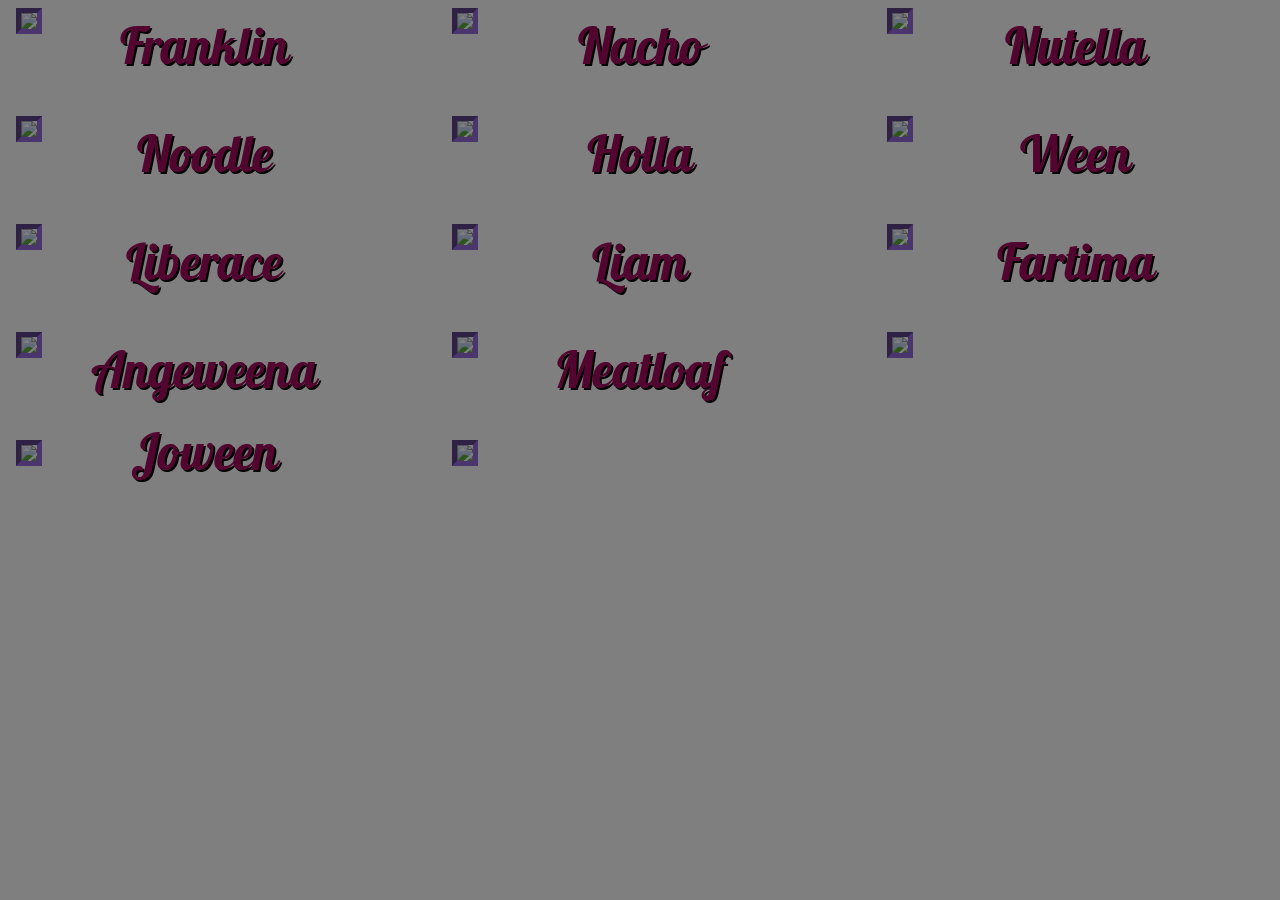
==== index.html @ f4b19284 "Update index.html test add ./ in front of css file" ====
<!DOCTYPE html>
<html>
<head>
	<title>Kittens!</title>
	<link rel = "stylesheet" type="text/css" href="./kitty-grid-flex.css">
	<link href = "https://fonts.googleapis.com/css?family=Galada" rel = "stylesheet">
</head>

<body>

<!-- Get username -->
<!-- Modal -->
<div id="modal" role="dialog">
    <div class="modal-dialog">
        <!-- Get user's name -->
  		<div class="modal-content" id="username-modal">
	    	<div class="modal-header">
		        <button type="button" class="close" onclick="closeModal()" data-dismiss="modal">&times;</button>
		        <h3 class="modal-title">Hi! Welcome! What is your name?</h3>
	    	</div>
			<div class="modal-body">
		        <form id="username-form">
		        	<input type="text" id="username-field" name="username">
		        </form>
		    </div>
		    <div class="modal-footer">
		        <button type="button" class="button submit-button" id="submit-name" onclick="submitName()">Submit</button>
		    </div>
		</div>

	    <!-- Determine whether user is a psychopath -->
	    <div class="modal-content" id="psychopath-test-form">
	    	<div class="modal-header">
		        <button type="button" class="close" onclick="closeModal()" data-dismiss="modal">&times;</button>
		        <h3 class="modal-title" id="hello-message">Hello. Do you like kittens?</h3>
	    	</div>
		    <div class="modal-footer">
		        <button type="button" class="button" id="sane-button" value="yes" onclick="isSane()">Yes</button>
		        <button type="button" class="button" id="insane-button" value="no" onclick="notSane()">No</button>
		    </div>
		</div>

		<!-- Tell the user they are not a psychopath -->
		<div class="modal-content" id="not-psychopath-modal">
	    	<div class="modal-header">
		        <button type="button" class="close" onclick="closeModal()" data-dismiss="modal">&times;</button>
		        <h3 class="modal-title">Correct! <br> You are not a psychopath so you may play the game.</h3>
	    	</div>
		    <div class="modal-footer">
		        <button type="button" class="button blue-button" onclick="playGame()">Continue</button>
		    </div>
		</div>

		<!-- Tell the user they are a psychopath -->
		<div class="modal-content" id="is-psychopath-modal">
	    	<div class="modal-header">
		        <button type="button" class="close" onclick="closeModal()" data-dismiss="modal">&times;</button>
		        <h3 class="modal-title">Sorry, you are a psychopath. Rethink your values and try again.</h3>
	    	</div>
		    <div class="modal-footer">
		        <button type="button" class="button" id="mistake-button" onclick="playGame()">I've made a horrible mistake</button>
		        <button type="button" class="button" id="fuck-button" onclick="quitGame()">Fuck this</button>
		    </div>
		</div>

        <!-- Get user's guess and check it -->
  		<div class="modal-content" id="guess-modal">
	    	<div class="modal-header">
		        <button type="button" class="close" onclick="closeModal()" data-dismiss="modal">&times;</button>
		        <h3 class="modal-title">Which kitten am I thinking of?</h3>
	    	</div>
			<div class="modal-body">
		        <form id="guess-form">
		        	<div class="form-col">
			        	<input type="radio" class="radio" name="kittyName" id = "tony" value="Tony">
		        		<label for="tony">Tony</label><br>
		        		<input type="radio" class="radio" name="kittyName" id = "cleo" value="Cleo">
		        		<label for="cleo">Cleo</label><br>
		        		<input type="radio" class="radio" name="kittyName" id = "franklin" value="Franklin">
		        		<label for="franklin">Franklin</label><br>
		        		<input type="radio" class="radio" name="kittyName" id = "birdie" value="Birdie">
		        		<label for="birdie">Birdie</label><br>
		        		<input type="radio" class="radio" name="kittyName" id = "nacho" value="Nacho">
		        		<label for="nacho">Nacho</label><br>
		        	</div>
		        	<div class="form-col">
		        		<input type="radio" class="radio" name="kittyName" id = "nutella" value="Nutella">
		        		<label for="nutella">Nutella</label><br>
		        		<input type="radio" class="radio" name="kittyName" id = "noodle" value="Noodle">
		        		<label for="noodle">Noodle</label><br>
		        		<input type="radio" class="radio" name="kittyName" id = "holla" value="Holla">
		        		<label for="holla">Holla</label><br>
		        		<input type="radio" class="radio" name="kittyName" id = "ween" value="Ween">
		        		<label for="ween">Ween</label><br>
		        		<input type="radio" class="radio" name="kittyName" id = "liberace" value="Liberace">
		        		<label for="liberace">Liberace</label><br>
			        </div>
			        <div class="form-col">
			        	<input type="radio" class="radio" name="kittyName" id = "liam" value="Liam">
		        		<label for="liam">Liam</label><br>
		        		<input type="radio" class="radio" name="kittyName" id = "fartima" value="Fartima">
		        		<label for="fartima">Fartima</label><br>
		        		<input type="radio" class="radio" name="kittyName" id = "angeweena-joween" value="Angeweena Joween">
		        		<label for="angeweena-joween">Angeweena Joween</label><br>
		        		<input type="radio" class="radio" name="kittyName" id = "meatloaf" value="Meatloaf">
		        		<label for="meatloaf">Meatloaf</label><br>
					</div>
		        </form>
	        </div>
	        <div class="modal-footer">
	        	<button type="button" class="button submit-button" onclick="checkAnswer()">Submit</button>
	        </div>
	    </div>

	    <!-- Notify user of wrong guess and give hint. -->
		<div class="modal-content" id="incorrect-guess-modal">
	    	<div class="modal-header">
		        <button type="button" class="close" onclick="closeModal()" data-dismiss="modal">&times;</button>
		        <h3 class="modal-title" id="incorrect-message">Wrong!</h3>
	    	</div>
		    <div class="modal-footer">
		        <button type="button" class="button blue-button" onclick="playGame()">Try again</button>
		    </div>
		</div>

		<!-- Notify user of correct guess and show secret kitten image. -->
		<div class="modal-content" id="correct-guess-modal">
	    	<div class="modal-header">
		        <button type="button" class="close" onclick="closeModal()" data-dismiss="modal">&times;</button>
		        <h3 class="modal-title" id="correct-message">Correct!</h3>
	    	</div>
	    	<div class="modal-body" id="correct-img-container">
	    		<img id="secret-kitten-img" src="">
	    	</div>
		    <div class="modal-footer">
		        <button type="button" class="button blue-button" onclick="showStats()">See stats</button>
		    </div>
		</div>

		<!-- Show number of guesses. -->
		<div class="modal-content" id="stats-modal">
	    	<div class="modal-header">
		        <button type="button" class="close" onclick="closeModal()" data-dismiss="modal">&times;</button>
		        <h3 class="modal-title" id="level-message">Good job!</h3>
	    	</div>
	    	<div class="modal-body">
	    		<h2 id="stats-message">You  guessed the secret kitten.<h2>
	    	</div>
		    <div class="modal-footer">
		        <button type="button" class="button blue-button" onclick="closeModal()">Show me the kittens!</button>
		    </div>
		</div>
    </div>
</div>

<!-- TO ADD CATS, CROP PIC TO A SQUARE. ADD NEW IMG-CONTAINER DIV, ONE TO EACH COLUMN DIV SO THEY'RE EVEN. MAKE SURE TO ADD KITTEN TRAITS TO JS FILE IN THIS ORDER (TOP>BOTTOM). -->
	<div class = "row">
		<!-- Column 1 -->
		<div class = "column">
			<div class = "img-container">
				<img src = "cat-imgs/Tony.jpg">
				<figcaption>Tony</figcaption>
			</div>
			<div class = "img-container">
				<img src = "cat-imgs/Franklin.jpg">
				<figcaption>Franklin</figcaption>
			</div>
			<div class = "img-container">
				<img src = "cat-imgs/Noodle.jpg">
				<figcaption>Noodle</figcaption>
			</div>
			<div class = "img-container">		
				<img src = "cat-imgs/Liberace.jpg">
				<figcaption>Liberace</figcaption>
			</div>
			<div class = "img-container">		
				<img src = "cat-imgs/Angeweena-Joween.jpg">
				<figcaption>Angeweena Joween</figcaption>
			</div>
		</div>
		<!-- Column 2 -->
		<div class = "column">
			<div class = "img-container">
				<img src = "cat-imgs/Cleo.jpg">
				<figcaption>Cleo</figcaption>
			</div>
			<div class = "img-container">	
				<img src = "cat-imgs/Nacho.jpg">
				<figcaption>Nacho</figcaption>
			</div>
			<div class = "img-container">	
				<img src = "cat-imgs/Holla.jpg">
				<figcaption>Holla</figcaption>
			</div>
			<div class = "img-container">		
				<img src = "cat-imgs/Liam.jpg">
				<figcaption>Liam</figcaption>
			</div>
			<div class = "img-container">		
				<img src = "cat-imgs/Meatloaf.jpg">
				<figcaption>Meatloaf</figcaption>
			</div>
		</div>
		<!-- Column 3 -->
		<div class = "column">
			<div class = "img-container">
				<img src = "cat-imgs/Birdie.jpg">
				<figcaption>Birdie</figcaption>
			</div>
			<div class = "img-container">
				<img src = "cat-imgs/Nutella.jpg">
				<figcaption>Nutella</figcaption>
			</div>
			<div class = "img-container">		
				<img src = "cat-imgs/Ween.jpg">
				<figcaption>Ween</figcaption>
			</div>
			<div class = "img-container">		
				<img src = "cat-imgs/Fartima.jpg">
				<figcaption>Fartima</figcaption>
			</div>
		</div>
	</div>
<script src = "kitten-script.js"></script>
</body>
</html>
---- kitty-grid-flex.css ----
img {
	width: calc(100% - 10px);
	border: 5px inset #976ade;
	z-index: 1;
	vertical-align: middle;
}
figcaption {
	text-align: center;
	font-size: 50px;
	color: #a50c5f;
	text-shadow: 2px 2px #000000;
	font-family: 'Galada', cursive;
	z-index: -1;
	position: relative;
	bottom: 130px;
}
.row {
	display: flex;
	flex-wrap: wrap;
	padding: 0 4px;
	justify-content: space-between;
}
.column {
	flex: 25%;
	max-width: 30%;
	padding: 0 4px;
}
@media screen and (max-width: 800px) {
  .column {
    flex: 50%;
    max-width: 50%;
  }
}
@media screen and (max-width: 600px) {
  .column {
    flex: 100%;
    max-width: 100%;
  }
}
.img-container:hover img{
	z-index: -2;
	border-radius: 50%;
	border: 5px solid #db414f;
	opacity: 0.5;
}
.correct-kitten {
	border: 10px dotted #00ff00;
}
#modal {
	z-index: 50;
    position: fixed;
    left: 0;
    top: 0;
    width: 100%;
    height: 100%;
    background-color: rgba(0, 0, 0, 0.5);
}
.modal-content {
    position: absolute;
    top: 50%;
    left: 50%;
    transform: translate(-50%, -50%);
    background-color: white;
    padding: 1rem 1.5rem;
    width: 50rem;
    border-radius: 0.5rem;
    line-height: 1rem;
    font-family: helvetica;
    visibility: hidden;
}
.modal-header button {
    float: right;
    width: 1.5rem;
    line-height: 1.5rem;
    cursor: pointer;
    border-radius: 0.25rem;
    border: 1px #cecdcd solid;
	margin: -1.5rem -0.5rem;
	-webkit-box-shadow: none;
	-moz-box-shadow: none;
	box-shadow: none;
}
.modal-header h3 {
    text-align: center;
	padding-bottom: 1.5rem;
	font-size: 1.75rem;
	line-height: 2rem;
}
.modal-header button:hover {
    background-color: darkgray;
}
.show-modal {
    opacity: 1;
    visibility: visible;
    transform: scale(1.0);
}
.button {
	margin: 1.5rem 1.5rem;
	padding: 0.5rem;
	border-radius: 0.25rem;
	box-shadow: none;	
}
.submit-button {	
	background-color: #2ecc40;
	border: 1px #2db33c solid;
	padding: 1rem;
	font-size: 1.25rem;
	color: white;
}
.blue-button {
	background-color: #0074D9;
	border: 1px #0262b6 solid;
	padding:1rem;
	font-size: 1.25rem;
	color: white;
}
.modal-title {
	text-align: center;
}
.modal-footer {
	display: flex;
	justify-content: center;
	padding: 1.5rem 3rem 0 3rem;
}
#username-field {
 	margin: 0.2rem 18rem;
    width: 14rem;
    height: 2rem;
    border-radius: 0.25rem;
    font-size: 1.25rem;
}
#sane-button {
	background-color: #2ecc40;
	border: 1px #2db33c solid;
	height: 3rem;
	width: 4rem;
	font-size: 1.25rem;
	color: white;
}
#insane-button {
	background-color: #ff4136;
	border: 1px #da352b solid;
	height: 3rem;
	width: 4rem;
	font-size: 1.25rem;
	color: white;
}
#mistake-button {
	background-color: #2ecc40;
	border: 1px #2db33c solid;
	padding: 1rem;
	font-size: 1.25rem;
	color: white;
}
#fuck-button {
	background-color: #ff4136;
	border: 1px #da352b solid;
	padding: 1rem;
	font-size: 1.25rem;
	color: white;
}
#guess-form {
	display: flex;
	flex-wrap: wrap;
}
.form-col {
	flex: 1;
}
.radio {
	font-size: 1rem;
}
h2 {
	text-align: center;
}
#secret-kitten-img {
	border: none;
	display: block;
    margin-left: auto;
    margin-right: auto;
    width: 30%;
}
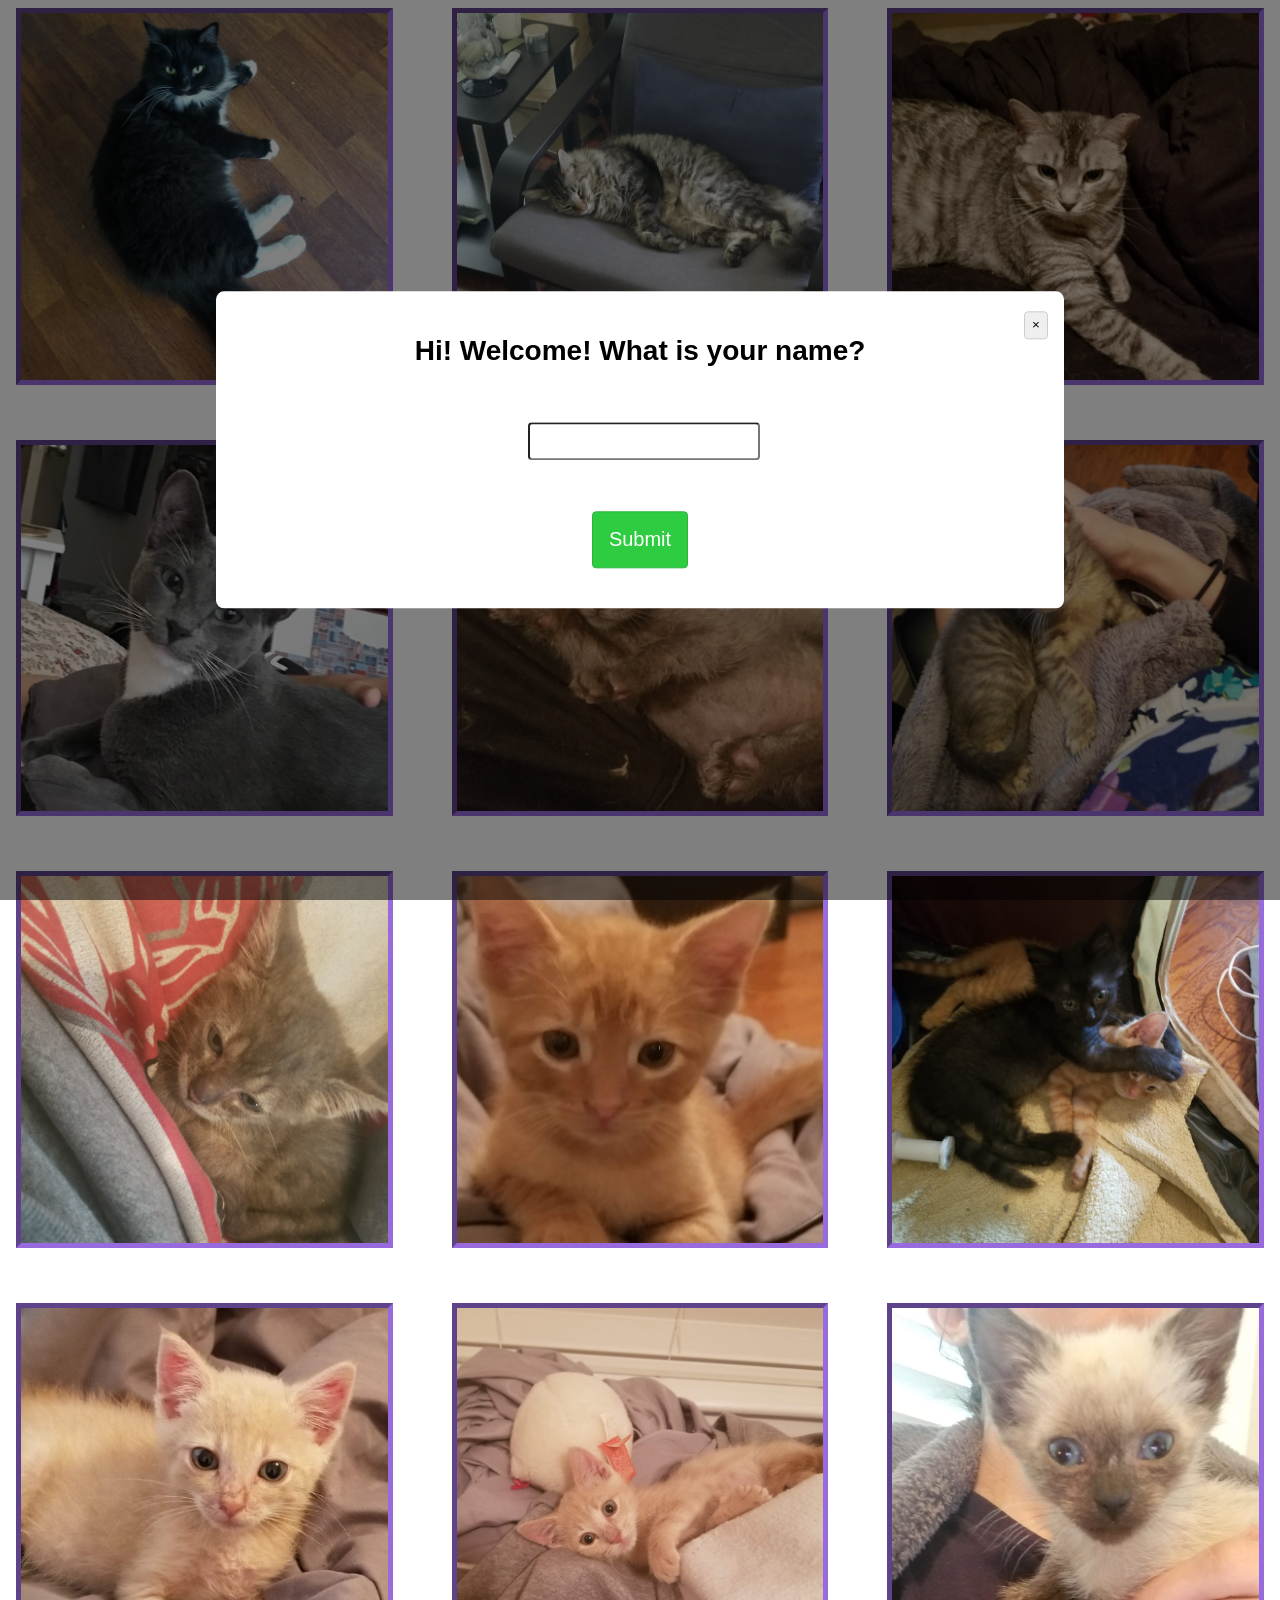
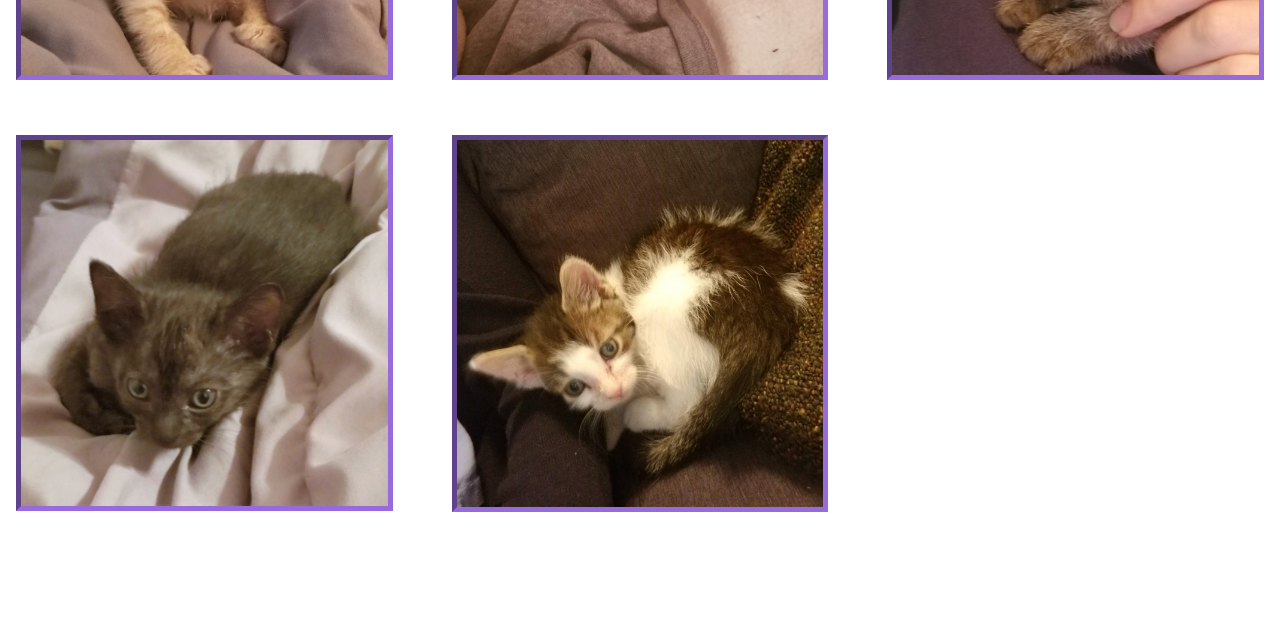
==== commit c6432ef2: "Move Angeweena Joween caption and edit no way button" ====
--- a/index.html
+++ b/index.html
@@ -59,7 +59,7 @@
 	    	</div>
 		    <div class="modal-footer">
 		        <button type="button" class="button" id="mistake-button" onclick="playGame()">I've made a horrible mistake</button>
-		        <button type="button" class="button" id="fuck-button" onclick="quitGame()">Fuck this</button>
+		        <button type="button" class="button" id="no-way-button" onclick="quitGame()">No way</button>
 		    </div>
 		</div>
 
--- a/kitty-grid-flex.css
+++ b/kitty-grid-flex.css
@@ -12,7 +12,8 @@
 	font-family: 'Galada', cursive;
 	z-index: -1;
 	position: relative;
-	bottom: 130px;
+	bottom: 110px;
+	line-height: 55px;
 }
 .row {
 	display: flex;
@@ -152,7 +153,7 @@
 	font-size: 1.25rem;
 	color: white;
 }
-#fuck-button {
+#no-way-button {
 	background-color: #ff4136;
 	border: 1px #da352b solid;
 	padding: 1rem;
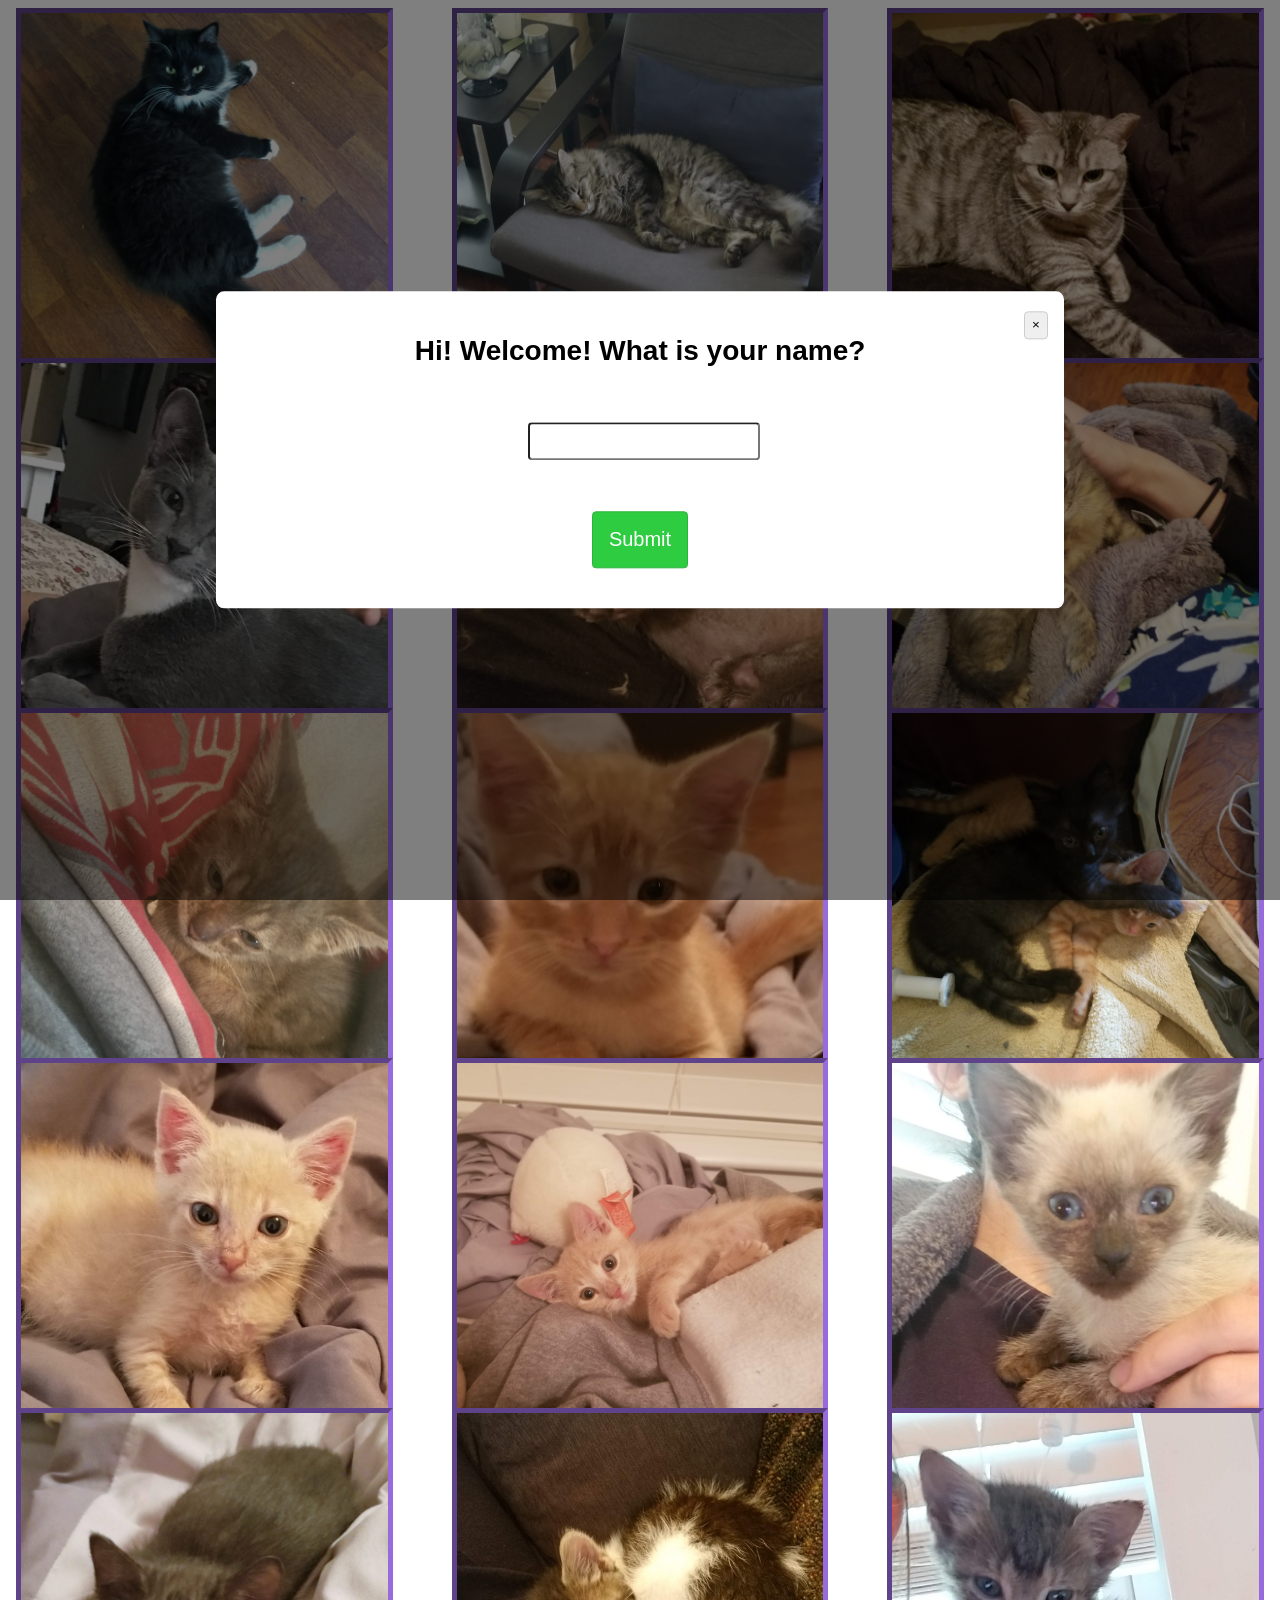
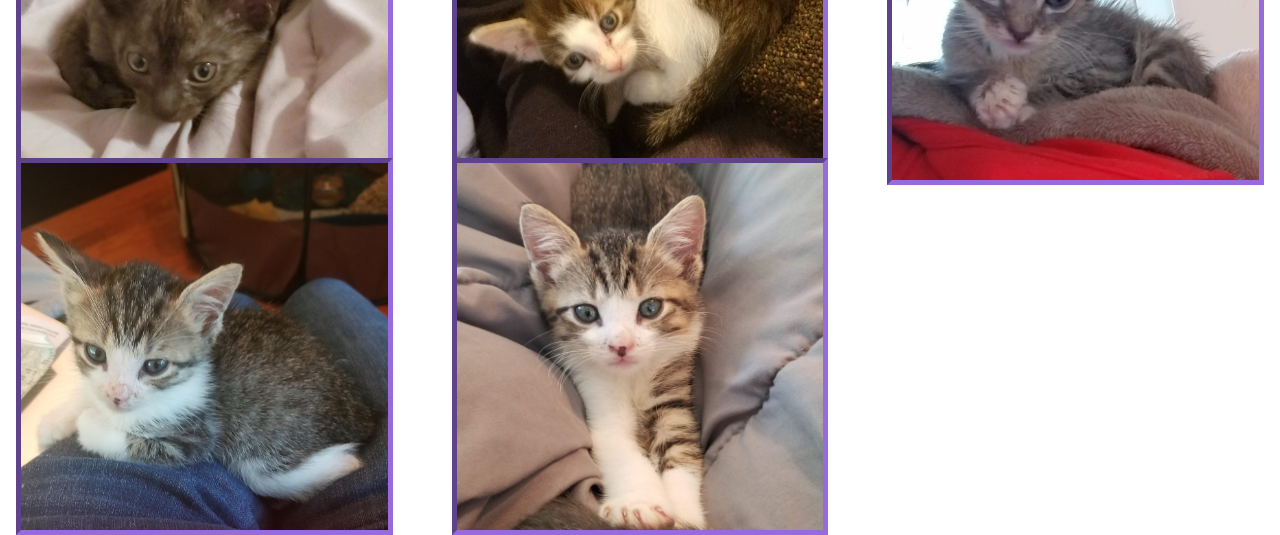
==== commit 39df0ad8: "Updated html and js files with new kittens" ====
--- a/index.html
+++ b/index.html
@@ -63,7 +63,7 @@
 		    </div>
 		</div>
 
-        <!-- Get user's guess and check it -->
+        <!-- Get user's guess and check it. TO UPDATE, INSERT INPUT AND LABEL TAG FOR EACH NEW KITTEN. ADD THE NEW KITTENS TO THE END OF THE LIST AND ADJUST THE DIVS SO THEY ARE EVEN (THIS ORDER IS DIFFERENT THAN THE ORDER FOR THE IMAGES AND JS FILE). -->
   		<div class="modal-content" id="guess-modal">
 	    	<div class="modal-header">
 		        <button type="button" class="close" onclick="closeModal()" data-dismiss="modal">&times;</button>
@@ -72,38 +72,44 @@
 			<div class="modal-body">
 		        <form id="guess-form">
 		        	<div class="form-col">
-			        	<input type="radio" class="radio" name="kittyName" id = "tony" value="Tony">
-		        		<label for="tony">Tony</label><br>
-		        		<input type="radio" class="radio" name="kittyName" id = "cleo" value="Cleo">
-		        		<label for="cleo">Cleo</label><br>
-		        		<input type="radio" class="radio" name="kittyName" id = "franklin" value="Franklin">
-		        		<label for="franklin">Franklin</label><br>
-		        		<input type="radio" class="radio" name="kittyName" id = "birdie" value="Birdie">
-		        		<label for="birdie">Birdie</label><br>
-		        		<input type="radio" class="radio" name="kittyName" id = "nacho" value="Nacho">
-		        		<label for="nacho">Nacho</label><br>
+			        	<input type="radio" class="radio" name="kittyName" id="Tony" value="Tony">
+		        		<label for="Tony" id="Tony-label">Tony</label><br>
+		        		<input type="radio" class="radio" name="kittyName" id="Cleo" value="Cleo">
+		        		<label for="Cleo" id=Cleo-label>Cleo</label><br>
+		        		<input type="radio" class="radio" name="kittyName" id="Franklin" value="Franklin">
+		        		<label for="Franklin" id="Franklin-label">Franklin</label><br>
+		        		<input type="radio" class="radio" name="kittyName" id="Birdie" value="Birdie">
+		        		<label for="Birdie" id="Birdie-label">Birdie</label><br>
+		        		<input type="radio" class="radio" name="kittyName" id="Nacho" value="Nacho">
+		        		<label for="Nacho" id="Nacho-label">Nacho</label><br>
+		        		<input type="radio" class="radio" name="kittyName" id="Nutella" value="Nutella">
+		        		<label for="Nutella" id="Nutella-label">Nutella</label><br>
 		        	</div>
 		        	<div class="form-col">
-		        		<input type="radio" class="radio" name="kittyName" id = "nutella" value="Nutella">
-		        		<label for="nutella">Nutella</label><br>
-		        		<input type="radio" class="radio" name="kittyName" id = "noodle" value="Noodle">
-		        		<label for="noodle">Noodle</label><br>
-		        		<input type="radio" class="radio" name="kittyName" id = "holla" value="Holla">
-		        		<label for="holla">Holla</label><br>
-		        		<input type="radio" class="radio" name="kittyName" id = "ween" value="Ween">
-		        		<label for="ween">Ween</label><br>
-		        		<input type="radio" class="radio" name="kittyName" id = "liberace" value="Liberace">
-		        		<label for="liberace">Liberace</label><br>
+		        		<input type="radio" class="radio" name="kittyName" id="Noodle" value="Noodle">
+		        		<label for="Noodle" id="Noodle-label">Noodle</label><br>
+		        		<input type="radio" class="radio" name="kittyName" id="Holla" value="Holla">
+		        		<label for="Holla" id="Holla-label">Holla</label><br>
+		        		<input type="radio" class="radio" name="kittyName" id="Ween" value="Ween">
+		        		<label for="Ween" id="Ween-label">Ween</label><br>
+		        		<input type="radio" class="radio" name="kittyName" id="Liberace" value="Liberace">
+		        		<label for="Liberace" id="Liberace-label">Liberace</label><br>
+		        		<input type="radio" class="radio" name="kittyName" id="Liam" value="Liam">
+		        		<label for="Liam" id="Liam-label">Liam</label><br>
+		        		<input type="radio" class="radio" name="kittyName" id="Fartima" value="Fartima">
+		        		<label for="Fartima" id="Fartima-label">Fartima</label><br>
 			        </div>
 			        <div class="form-col">
-			        	<input type="radio" class="radio" name="kittyName" id = "liam" value="Liam">
-		        		<label for="liam">Liam</label><br>
-		        		<input type="radio" class="radio" name="kittyName" id = "fartima" value="Fartima">
-		        		<label for="fartima">Fartima</label><br>
-		        		<input type="radio" class="radio" name="kittyName" id = "angeweena-joween" value="Angeweena Joween">
-		        		<label for="angeweena-joween">Angeweena Joween</label><br>
-		        		<input type="radio" class="radio" name="kittyName" id = "meatloaf" value="Meatloaf">
-		        		<label for="meatloaf">Meatloaf</label><br>
+		        		<input type="radio" class="radio" name="kittyName" id="Angeweena" value="Angeweena">
+		        		<label for="Angeweena" id="Angeweena-label">Angeweena Joween</label><br>
+		        		<input type="radio" class="radio" name="kittyName" id="Meatloaf" value="Meatloaf">
+		        		<label for="Meatloaf" id="Meatloaf-label">Meatloaf</label><br>
+		        		<input type="radio" class="radio" name="kittyName" id="Breakfast" value="Breakfast">
+		        		<label for="Breakfast" id="Breakfast-label">Breakfast</label><br>
+		        		<input type="radio" class="radio" name="kittyName" id="Lunch" value="Lunch">
+		        		<label for="Lunch" id="Lunch-label">Lunch</label><br>
+		        		<input type="radio" class="radio" name="kittyName" id="Dinner" value="Dinner">
+		        		<label for="Dinner" id="Dinner-label">Dinner</label><br>
 					</div>
 		        </form>
 	        </div>
@@ -173,9 +179,13 @@
 				<img src = "cat-imgs/Liberace.jpg">
 				<figcaption>Liberace</figcaption>
 			</div>
-			<div class = "img-container">		
+			<div class = "img-container" id="long-name">		
 				<img src = "cat-imgs/Angeweena-Joween.jpg">
 				<figcaption>Angeweena Joween</figcaption>
+			</div>
+			<div class = "img-container">		
+				<img src = "cat-imgs/Lunch.jpg">
+				<figcaption>Lunch</figcaption>
 			</div>
 		</div>
 		<!-- Column 2 -->
@@ -200,6 +210,10 @@
 				<img src = "cat-imgs/Meatloaf.jpg">
 				<figcaption>Meatloaf</figcaption>
 			</div>
+			<div class = "img-container">		
+				<img src = "cat-imgs/Dinner.jpg">
+				<figcaption>Dinner</figcaption>
+			</div>
 		</div>
 		<!-- Column 3 -->
 		<div class = "column">
@@ -218,6 +232,10 @@
 			<div class = "img-container">		
 				<img src = "cat-imgs/Fartima.jpg">
 				<figcaption>Fartima</figcaption>
+			</div>
+			<div class = "img-container">		
+				<img src = "cat-imgs/Breakfast.jpg">
+				<figcaption>Breakfast</figcaption>
 			</div>
 		</div>
 	</div>
--- a/kitty-grid-flex.css
+++ b/kitty-grid-flex.css
@@ -3,6 +3,9 @@
 	border: 5px inset #976ade;
 	z-index: 1;
 	vertical-align: middle;
+}
+.img-container {
+	height: 350px;
 }
 figcaption {
 	text-align: center;
@@ -14,6 +17,9 @@
 	position: relative;
 	bottom: 110px;
 	line-height: 55px;
+}
+.disabled-radio {
+	color: #c8c8c8;
 }
 .row {
 	display: flex;
@@ -153,7 +159,7 @@
 	font-size: 1.25rem;
 	color: white;
 }
-#no-way-button {
+#fuck-button {
 	background-color: #ff4136;
 	border: 1px #da352b solid;
 	padding: 1rem;
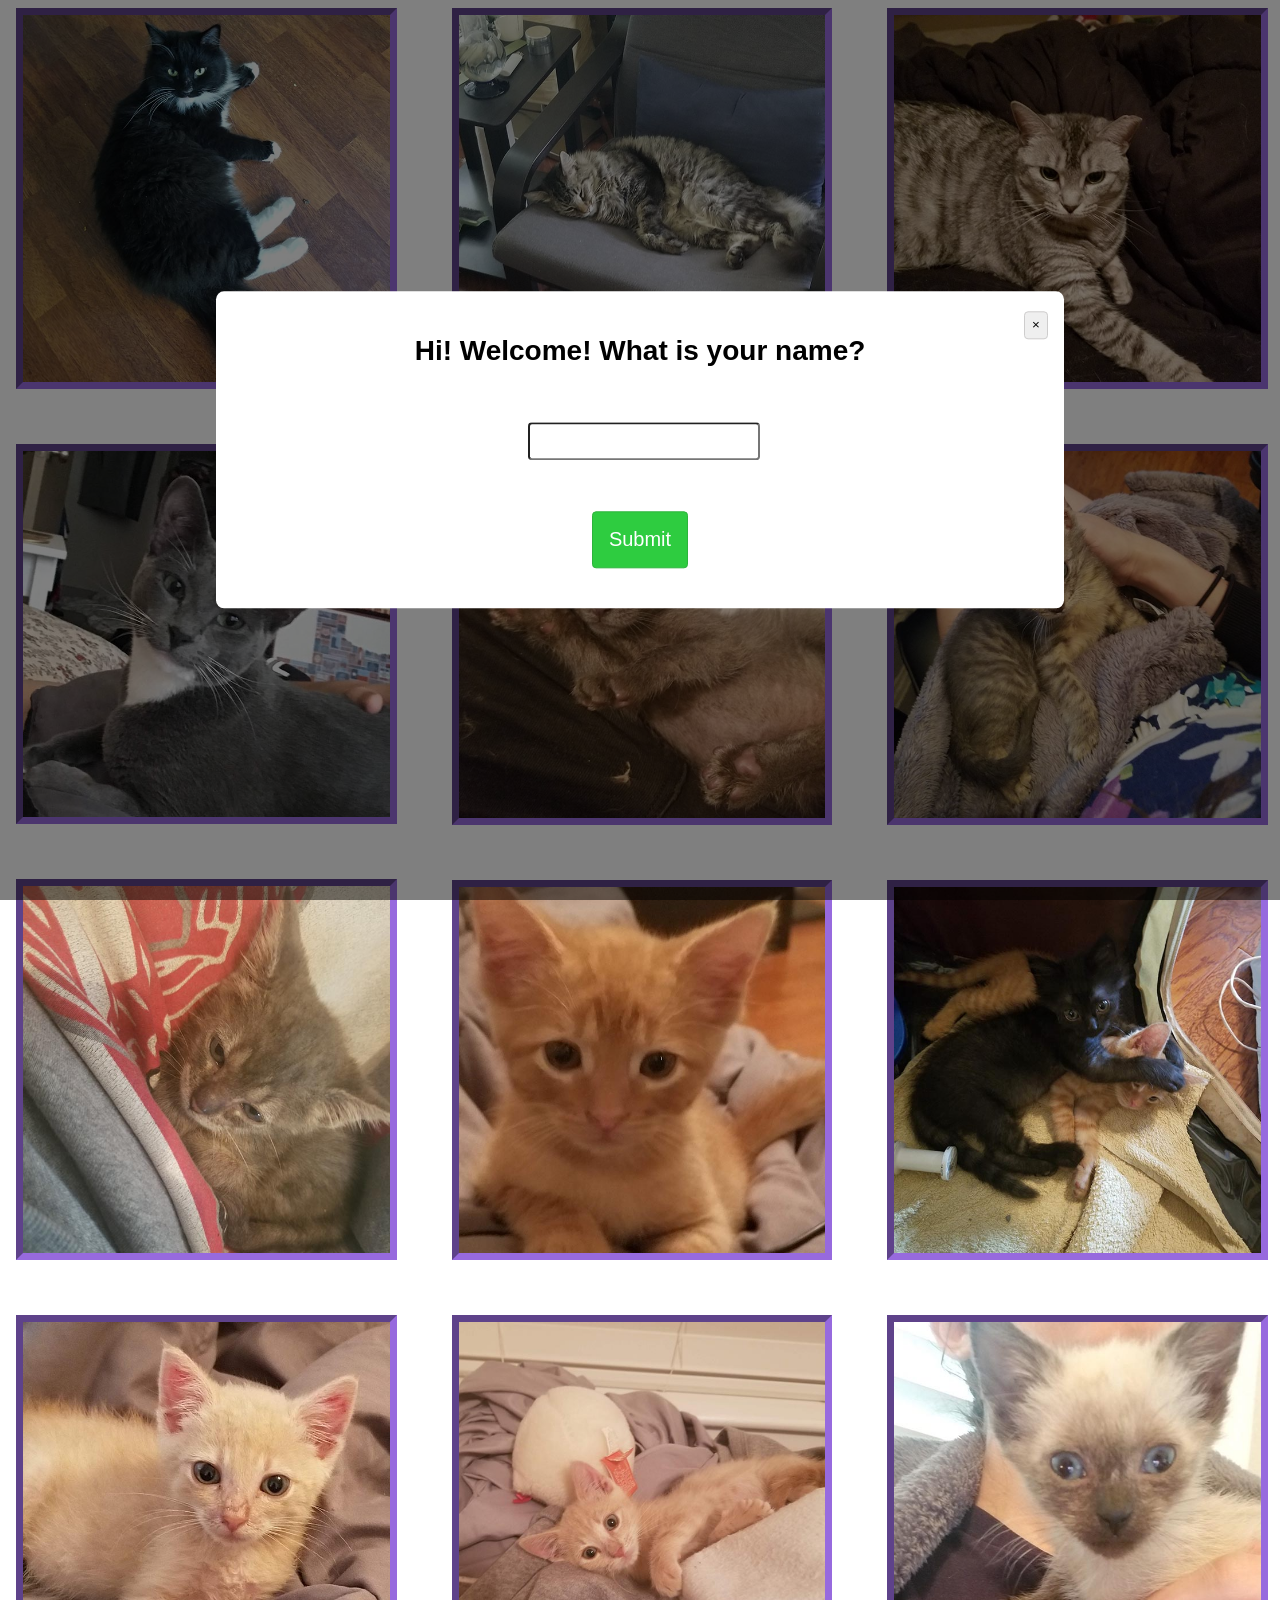
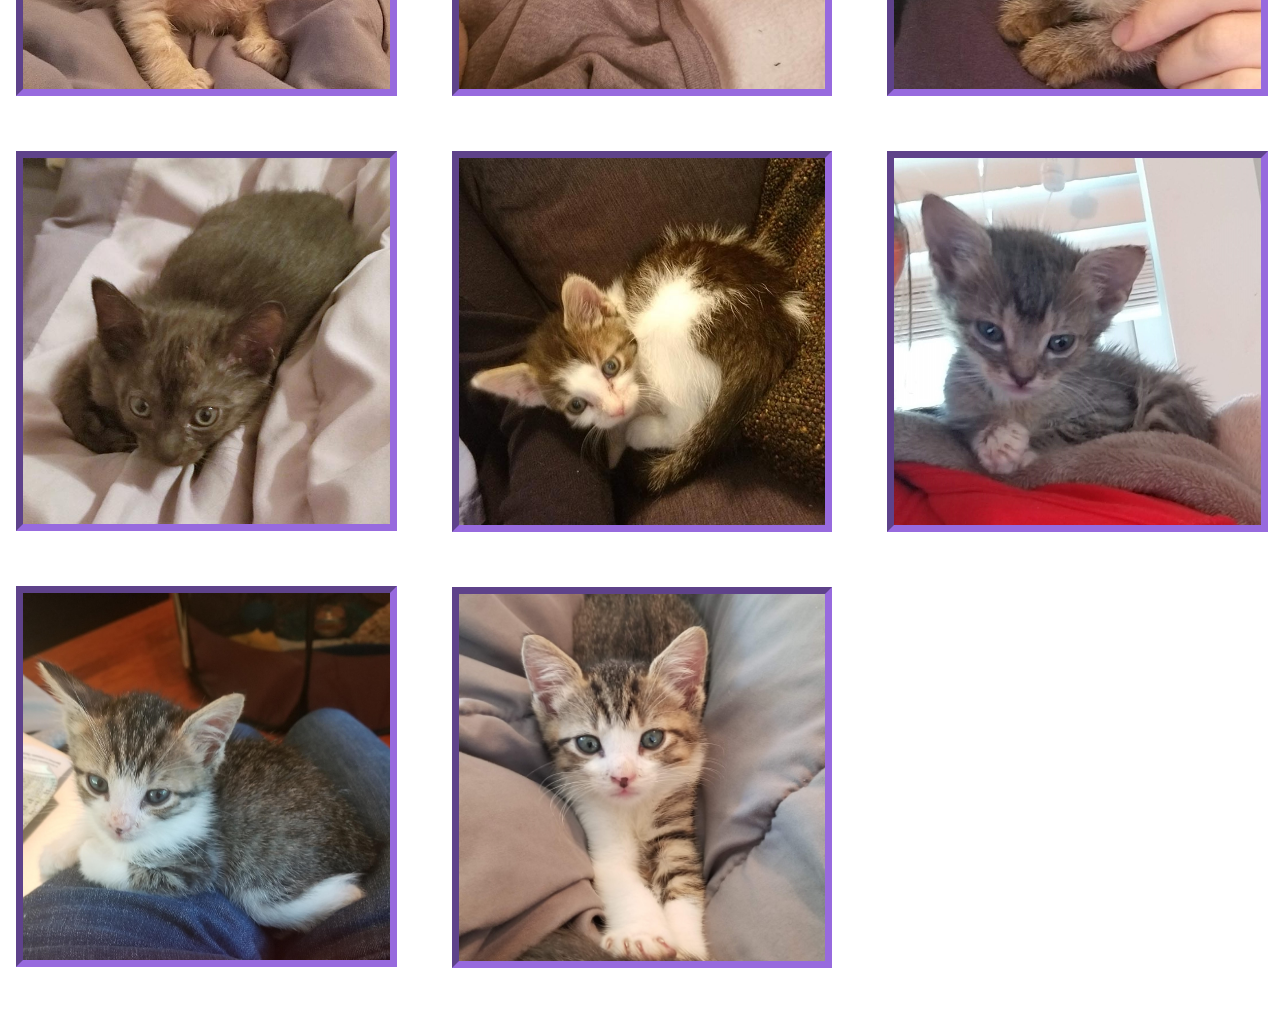
==== commit b2033894: "Fixed bug for long names to make them smaller" ====
--- a/index.html
+++ b/index.html
@@ -179,9 +179,9 @@
 				<img src = "cat-imgs/Liberace.jpg">
 				<figcaption>Liberace</figcaption>
 			</div>
-			<div class = "img-container" id="long-name">		
+			<div class = "img-container">		
 				<img src = "cat-imgs/Angeweena-Joween.jpg">
-				<figcaption>Angeweena Joween</figcaption>
+				<figcaption class="long-name">Angeweena Joween</figcaption>
 			</div>
 			<div class = "img-container">		
 				<img src = "cat-imgs/Lunch.jpg">
--- a/kitty-grid-flex.css
+++ b/kitty-grid-flex.css
@@ -1,11 +1,8 @@
 img {
 	width: calc(100% - 10px);
-	border: 5px inset #976ade;
+	border: 7px inset #976ade;
 	z-index: 1;
 	vertical-align: middle;
-}
-.img-container {
-	height: 350px;
 }
 figcaption {
 	text-align: center;
@@ -17,6 +14,9 @@
 	position: relative;
 	bottom: 110px;
 	line-height: 55px;
+}
+.long-name {
+	font-size: 36px;
 }
 .disabled-radio {
 	color: #c8c8c8;
@@ -47,11 +47,11 @@
 .img-container:hover img{
 	z-index: -2;
 	border-radius: 50%;
-	border: 5px solid #db414f;
+	border: 7px solid #db414f;
 	opacity: 0.5;
 }
 .correct-kitten {
-	border: 10px dotted #00ff00;
+	border: 7px dotted #00ff00;
 }
 #modal {
 	z-index: 50;
@@ -159,7 +159,7 @@
 	font-size: 1.25rem;
 	color: white;
 }
-#fuck-button {
+#no-way-button {
 	background-color: #ff4136;
 	border: 1px #da352b solid;
 	padding: 1rem;
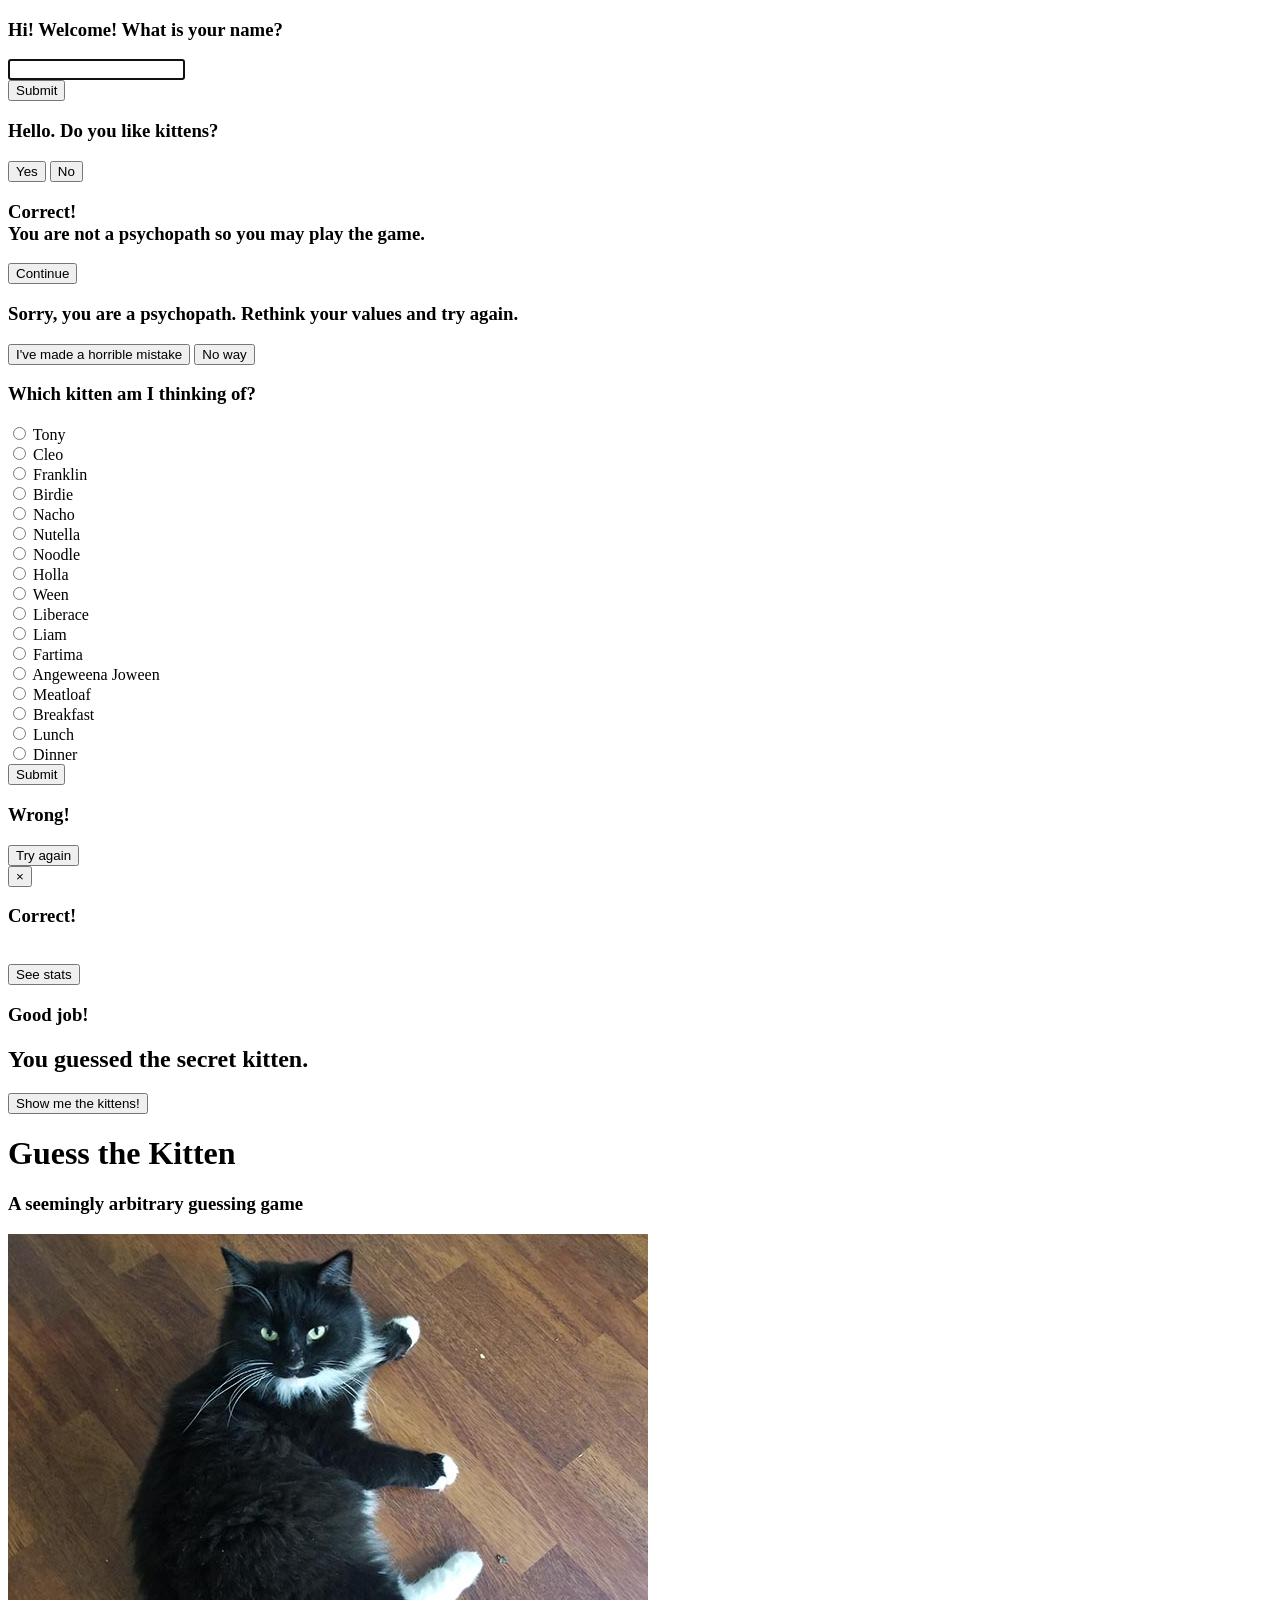
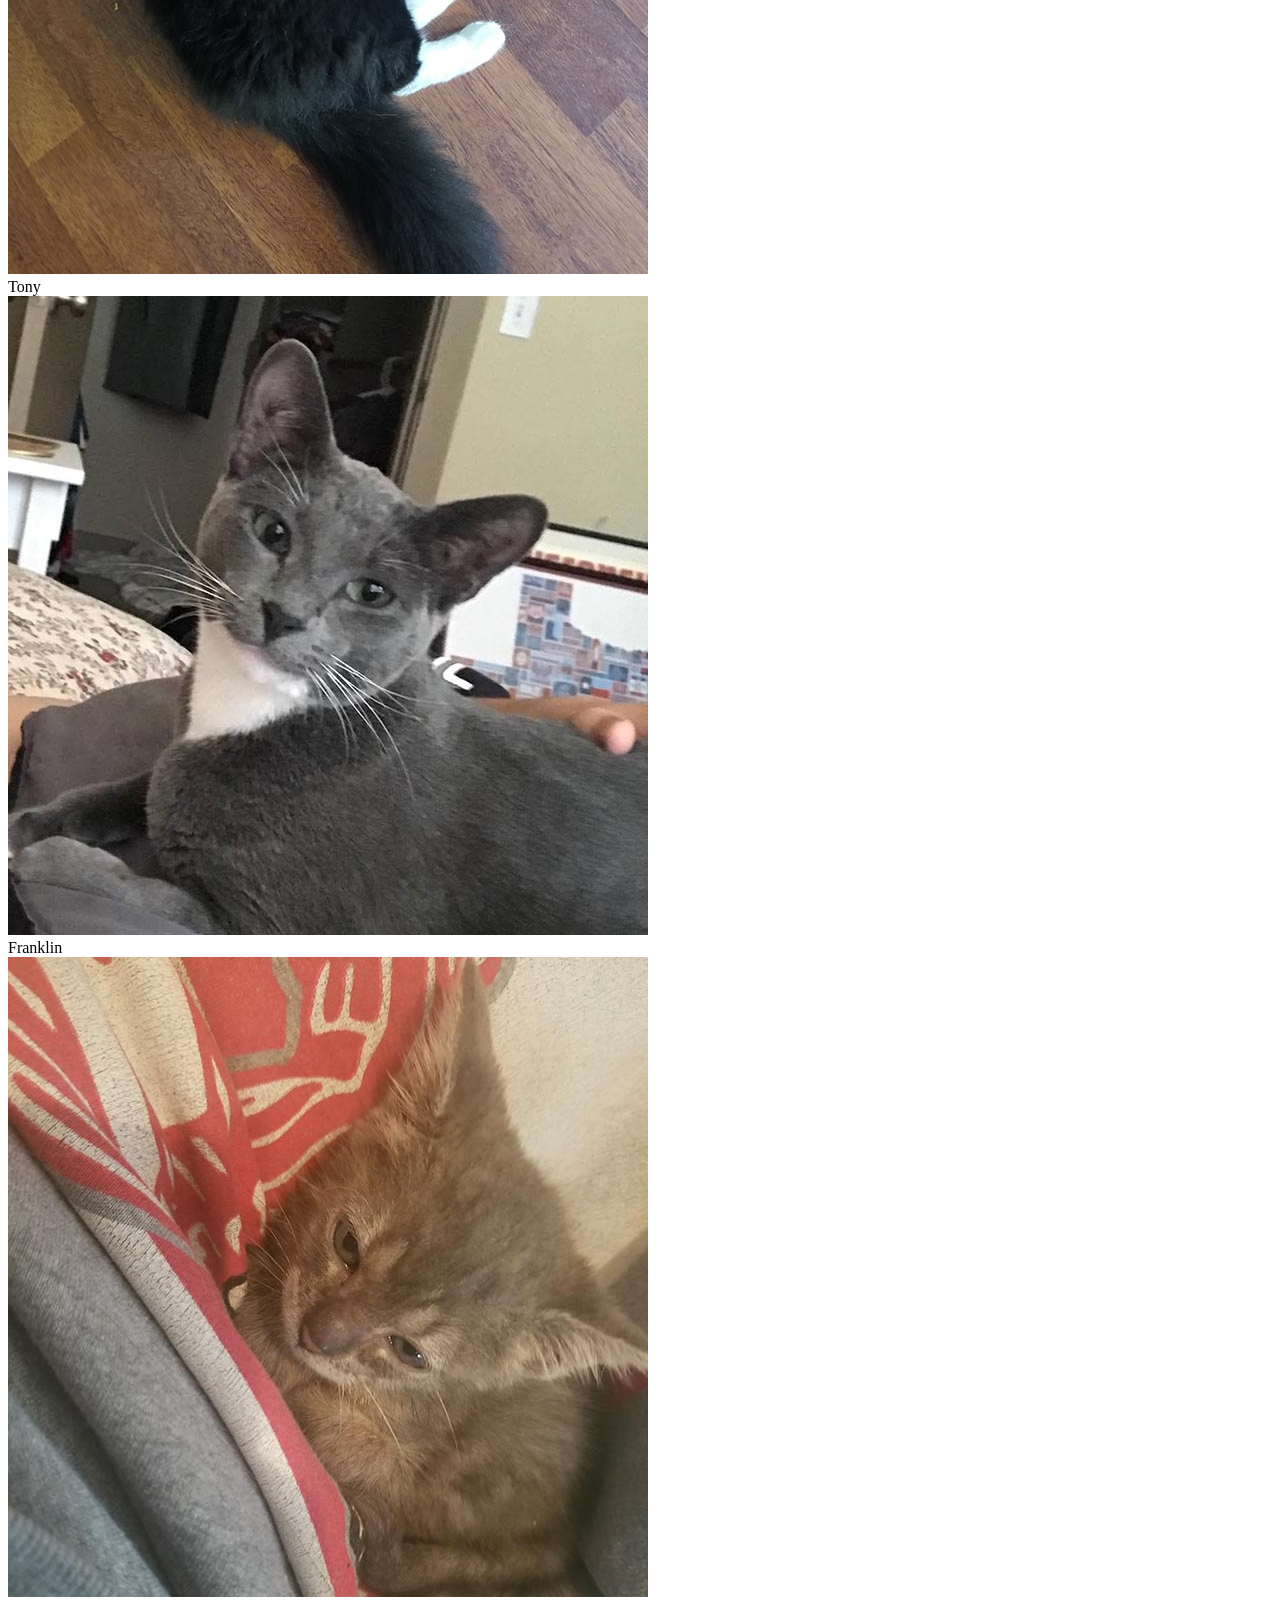
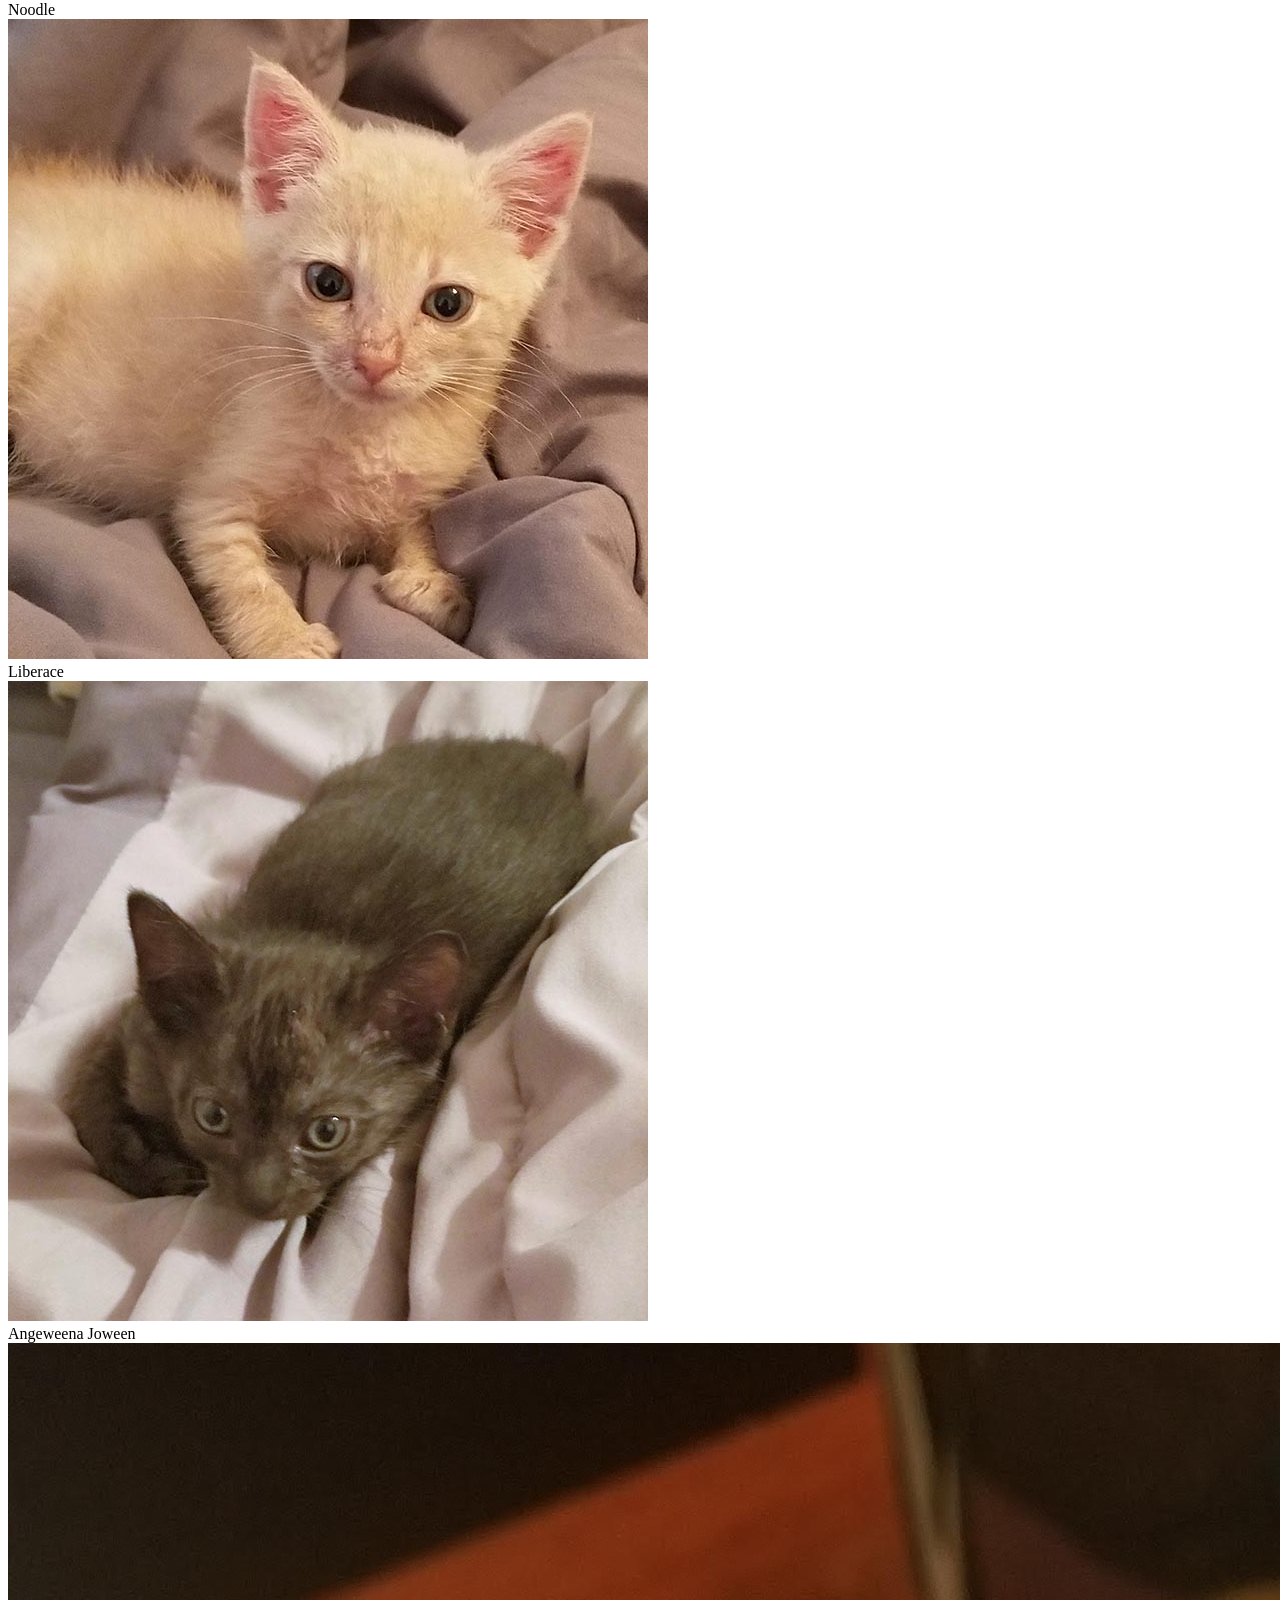
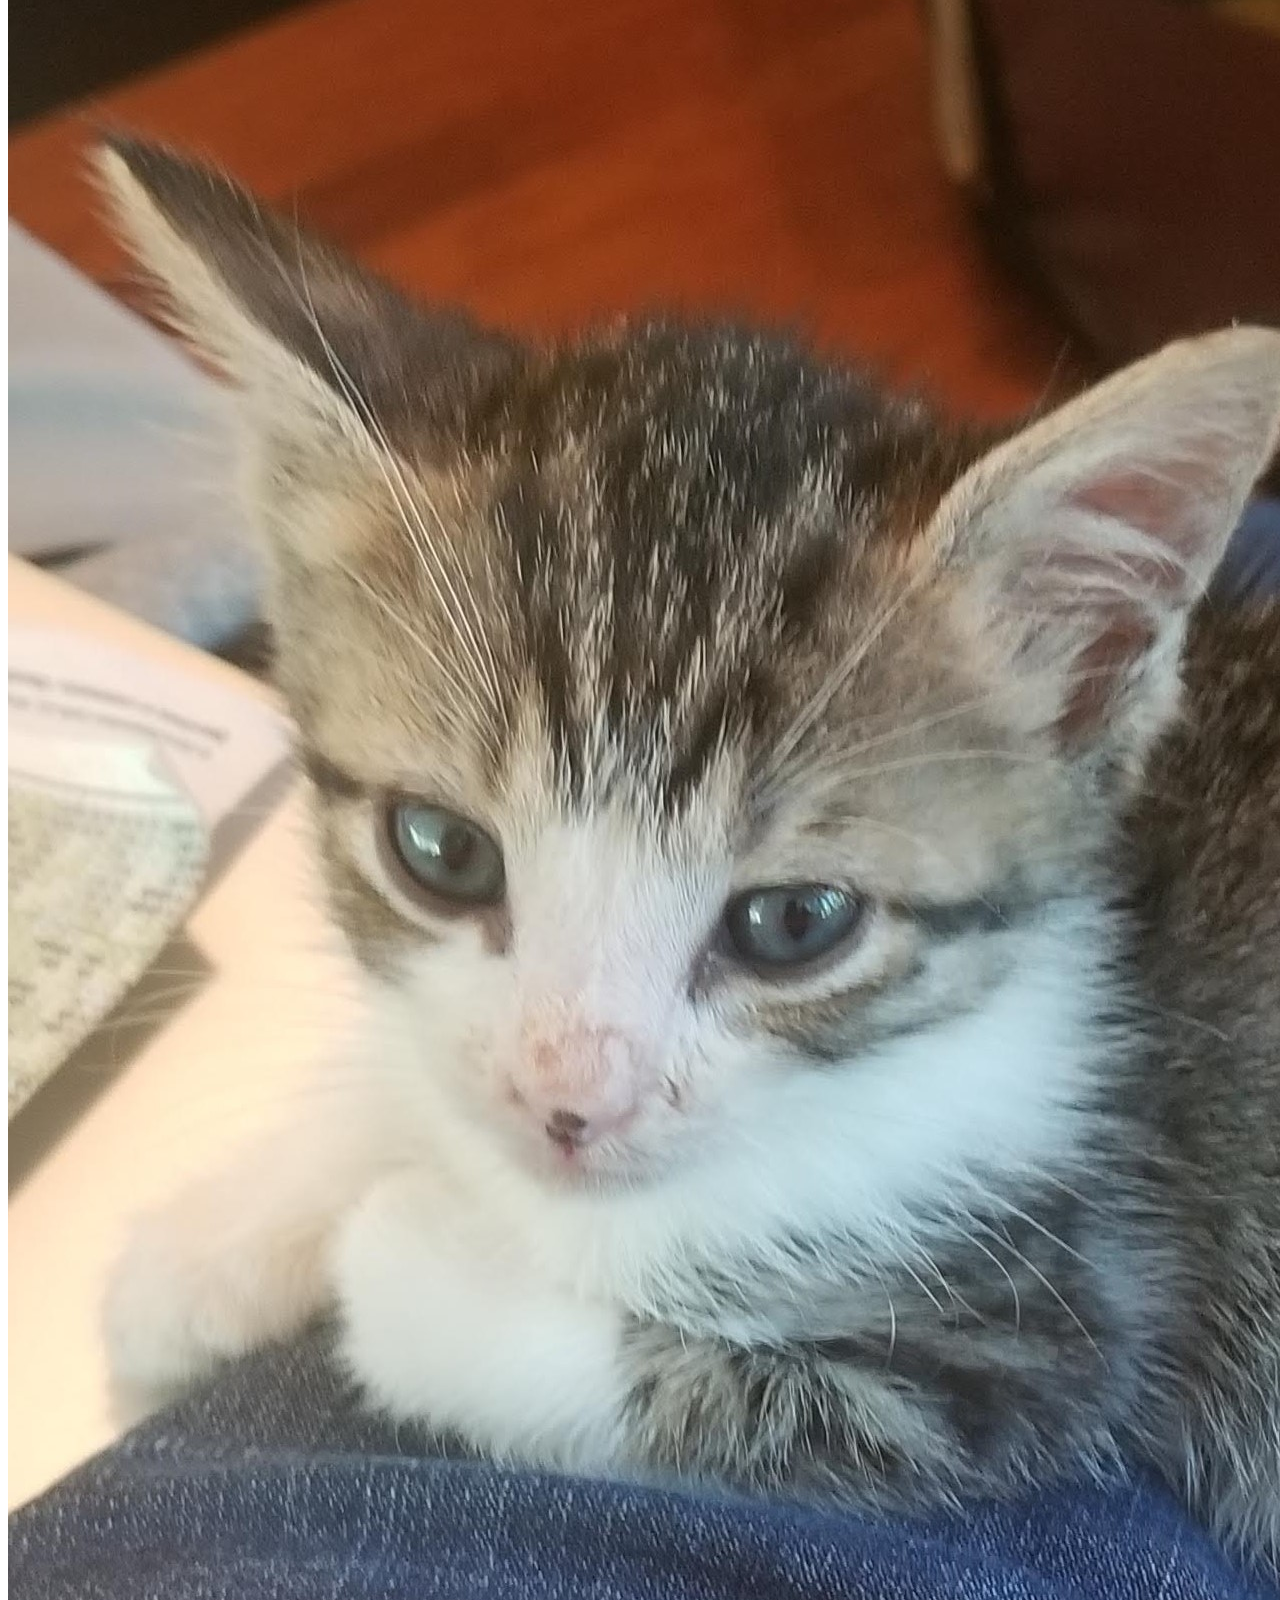
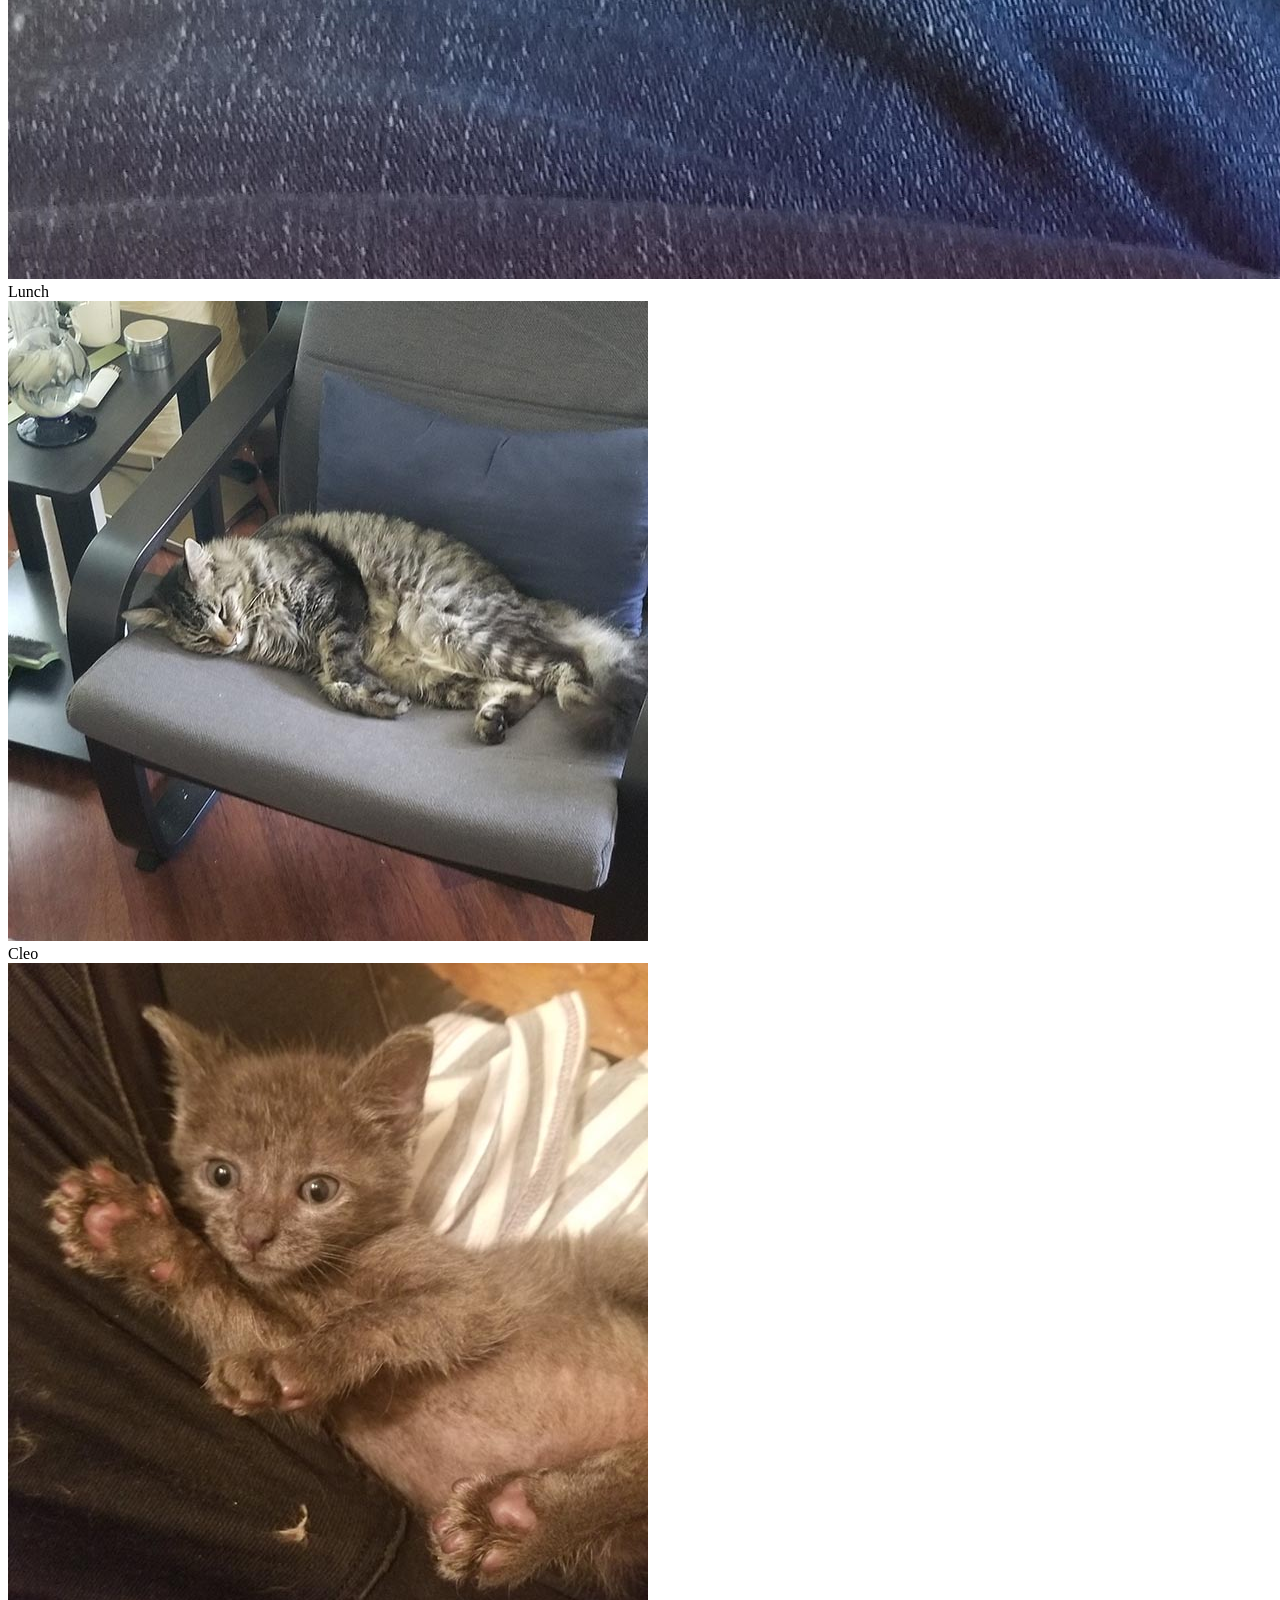
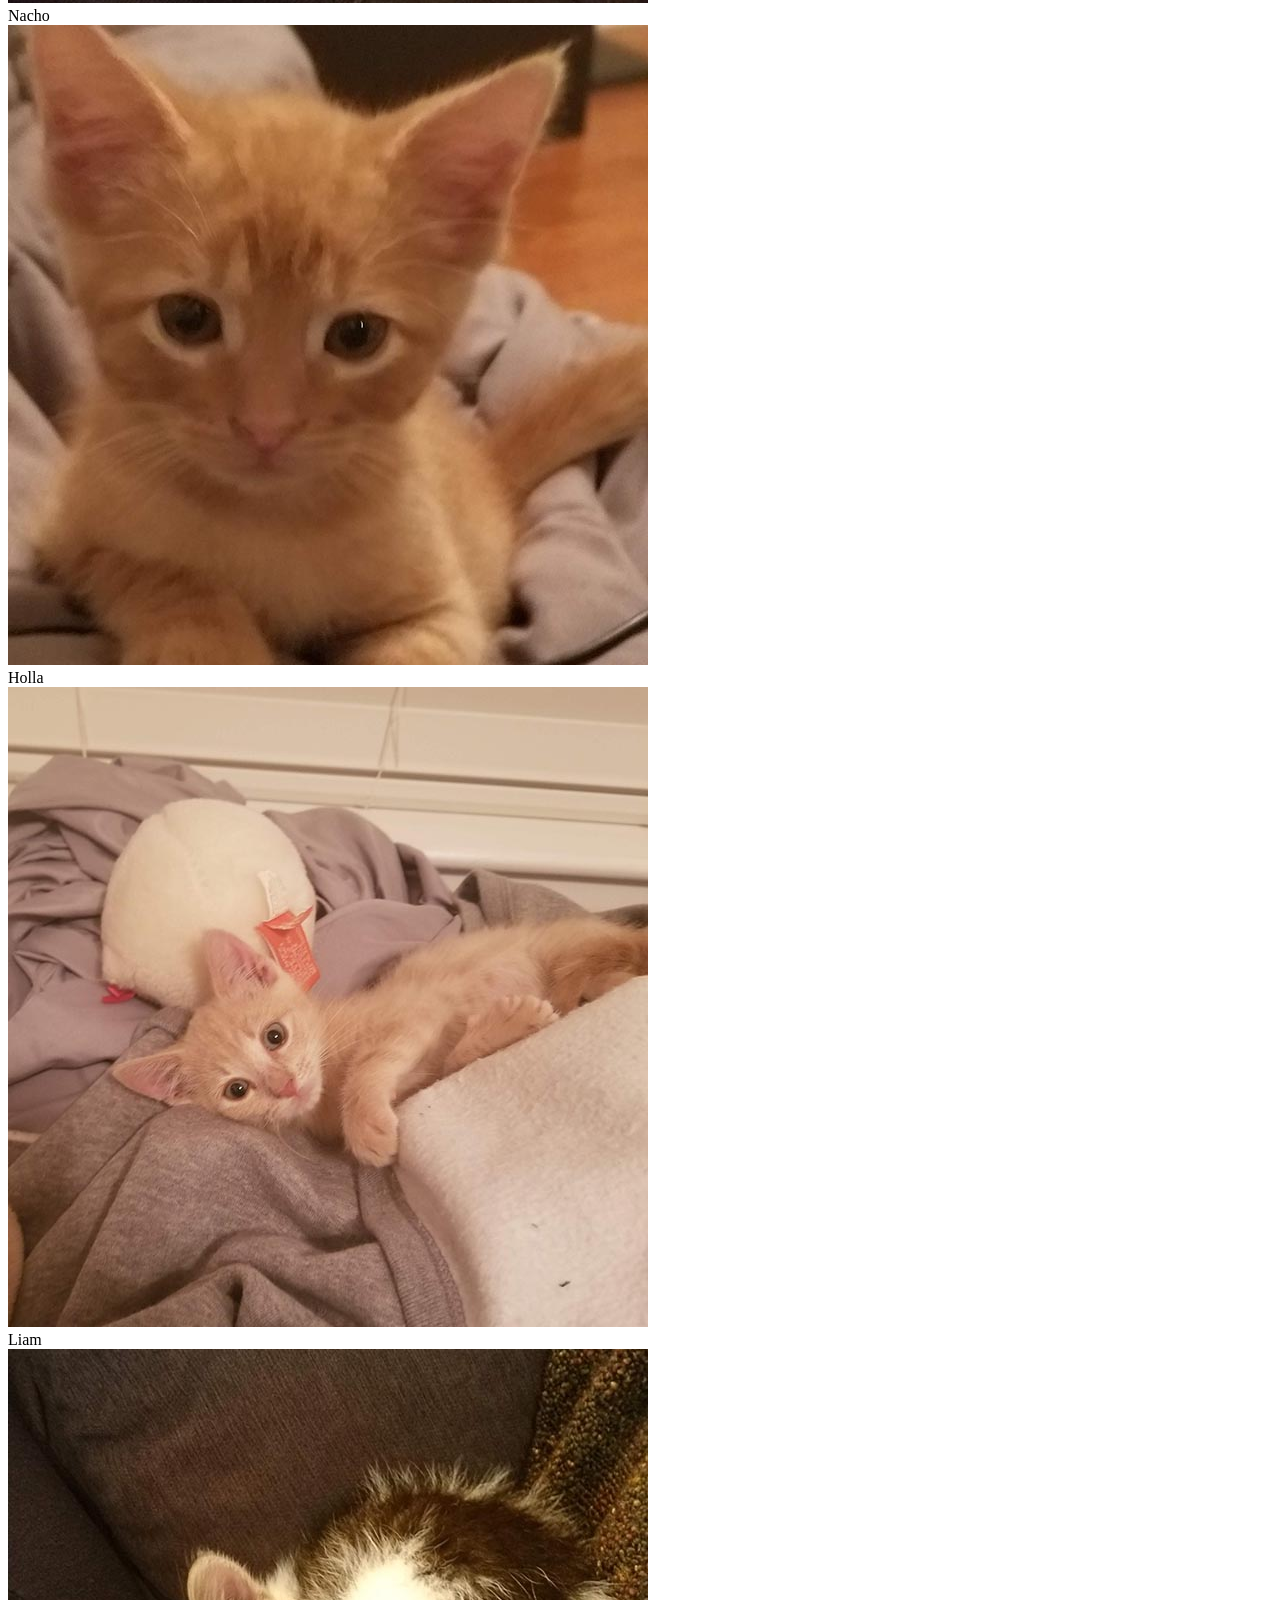
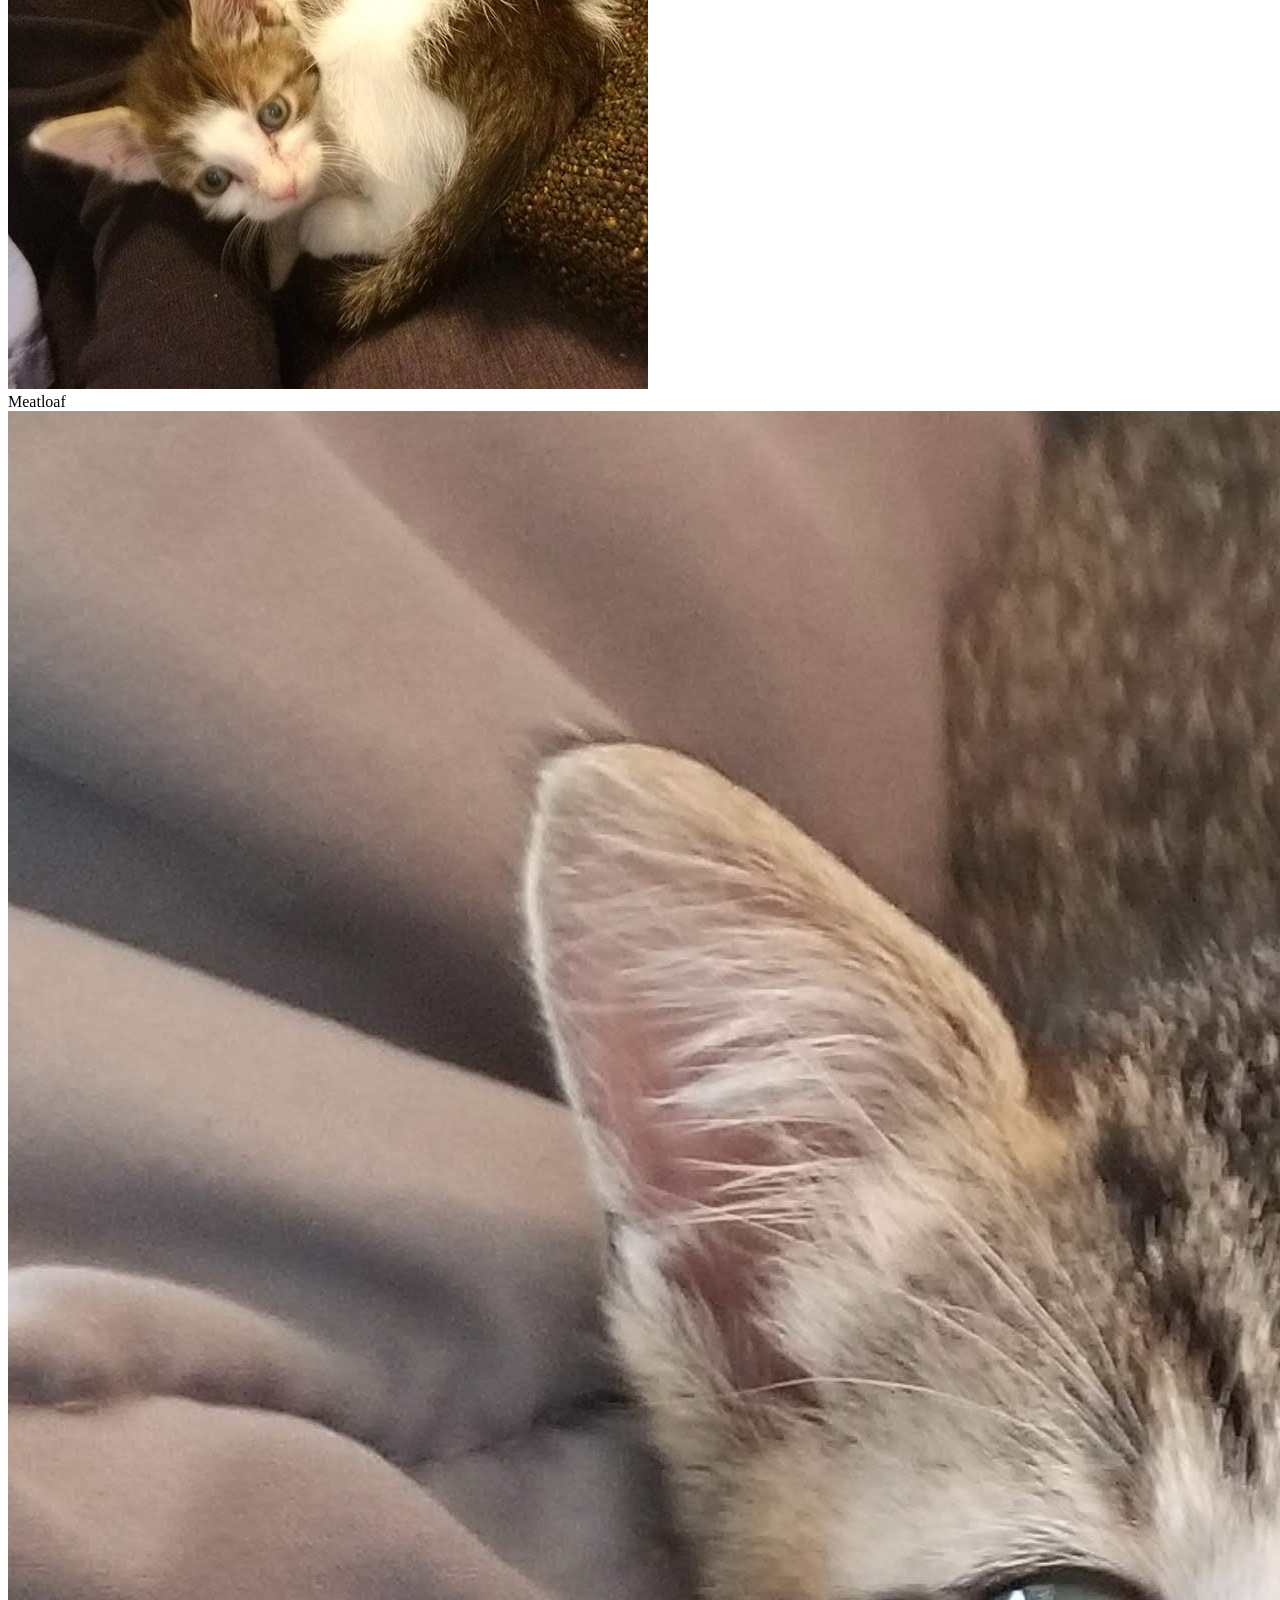
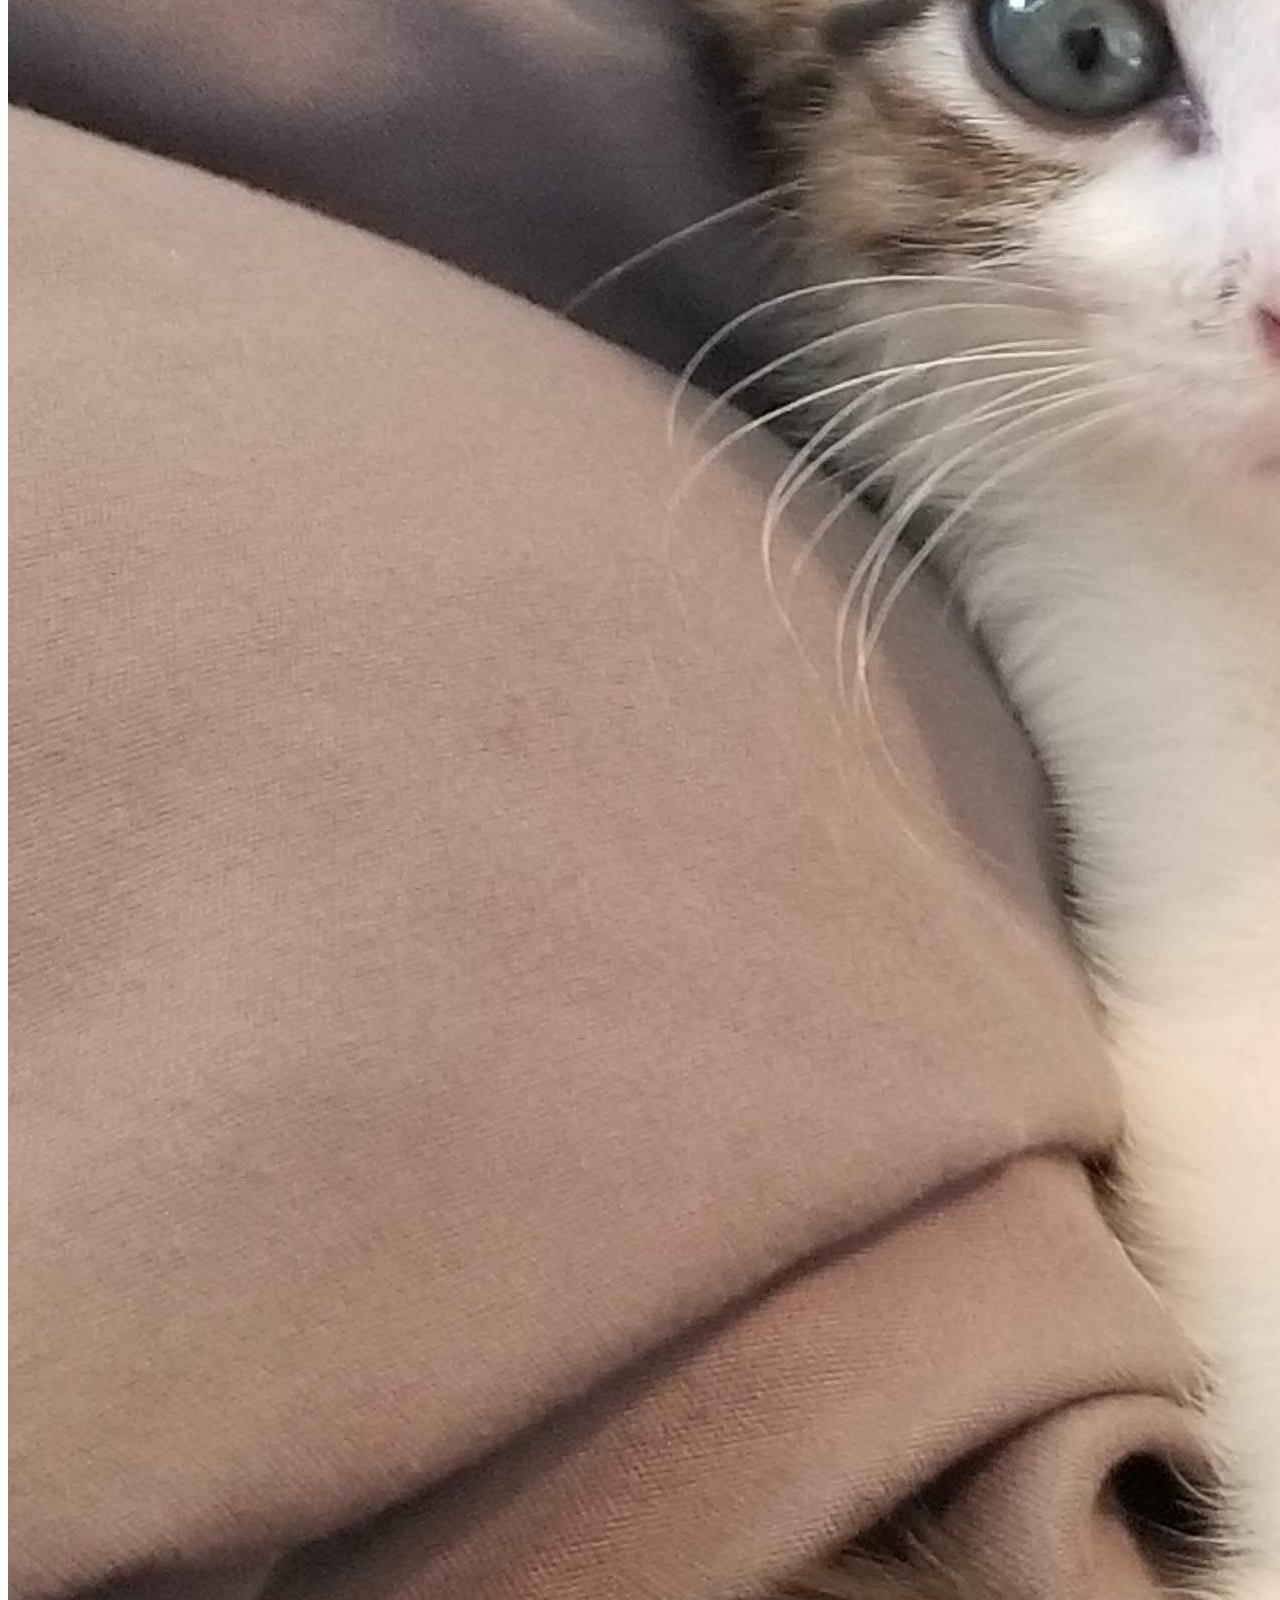
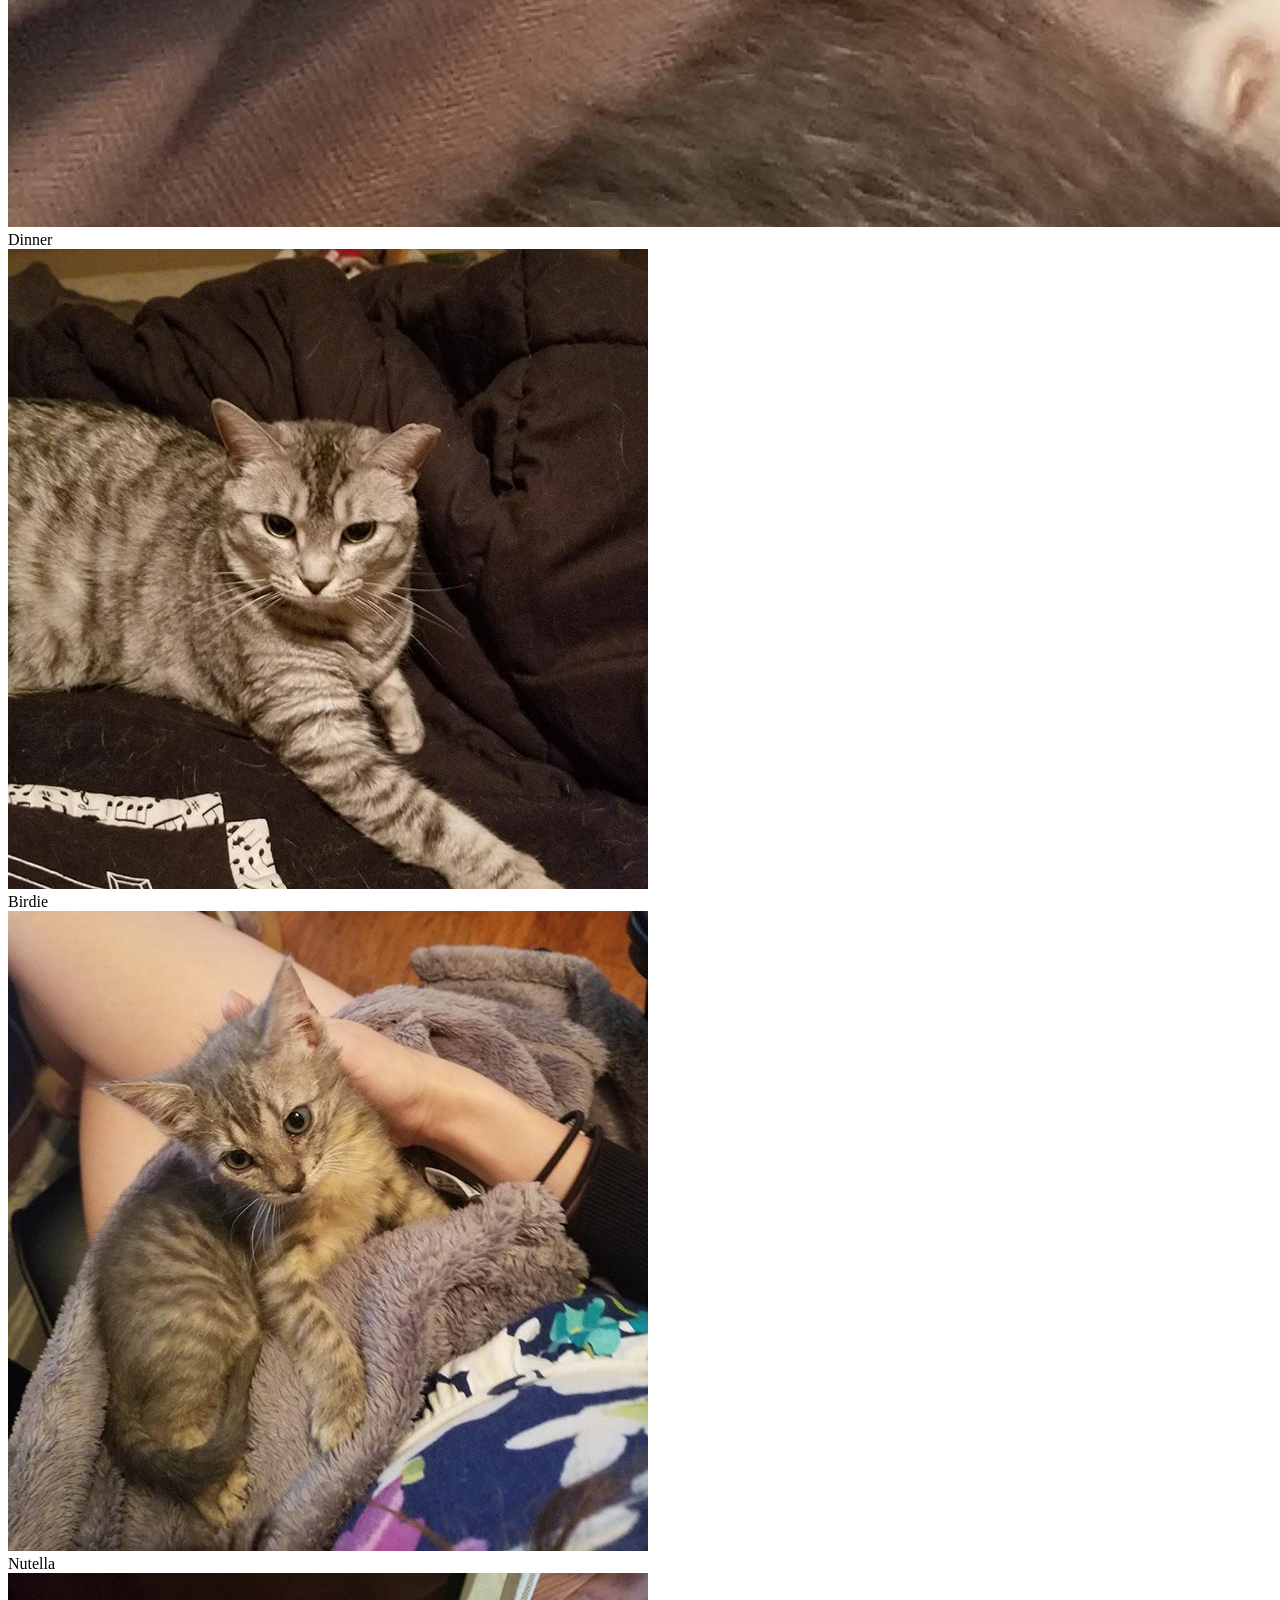
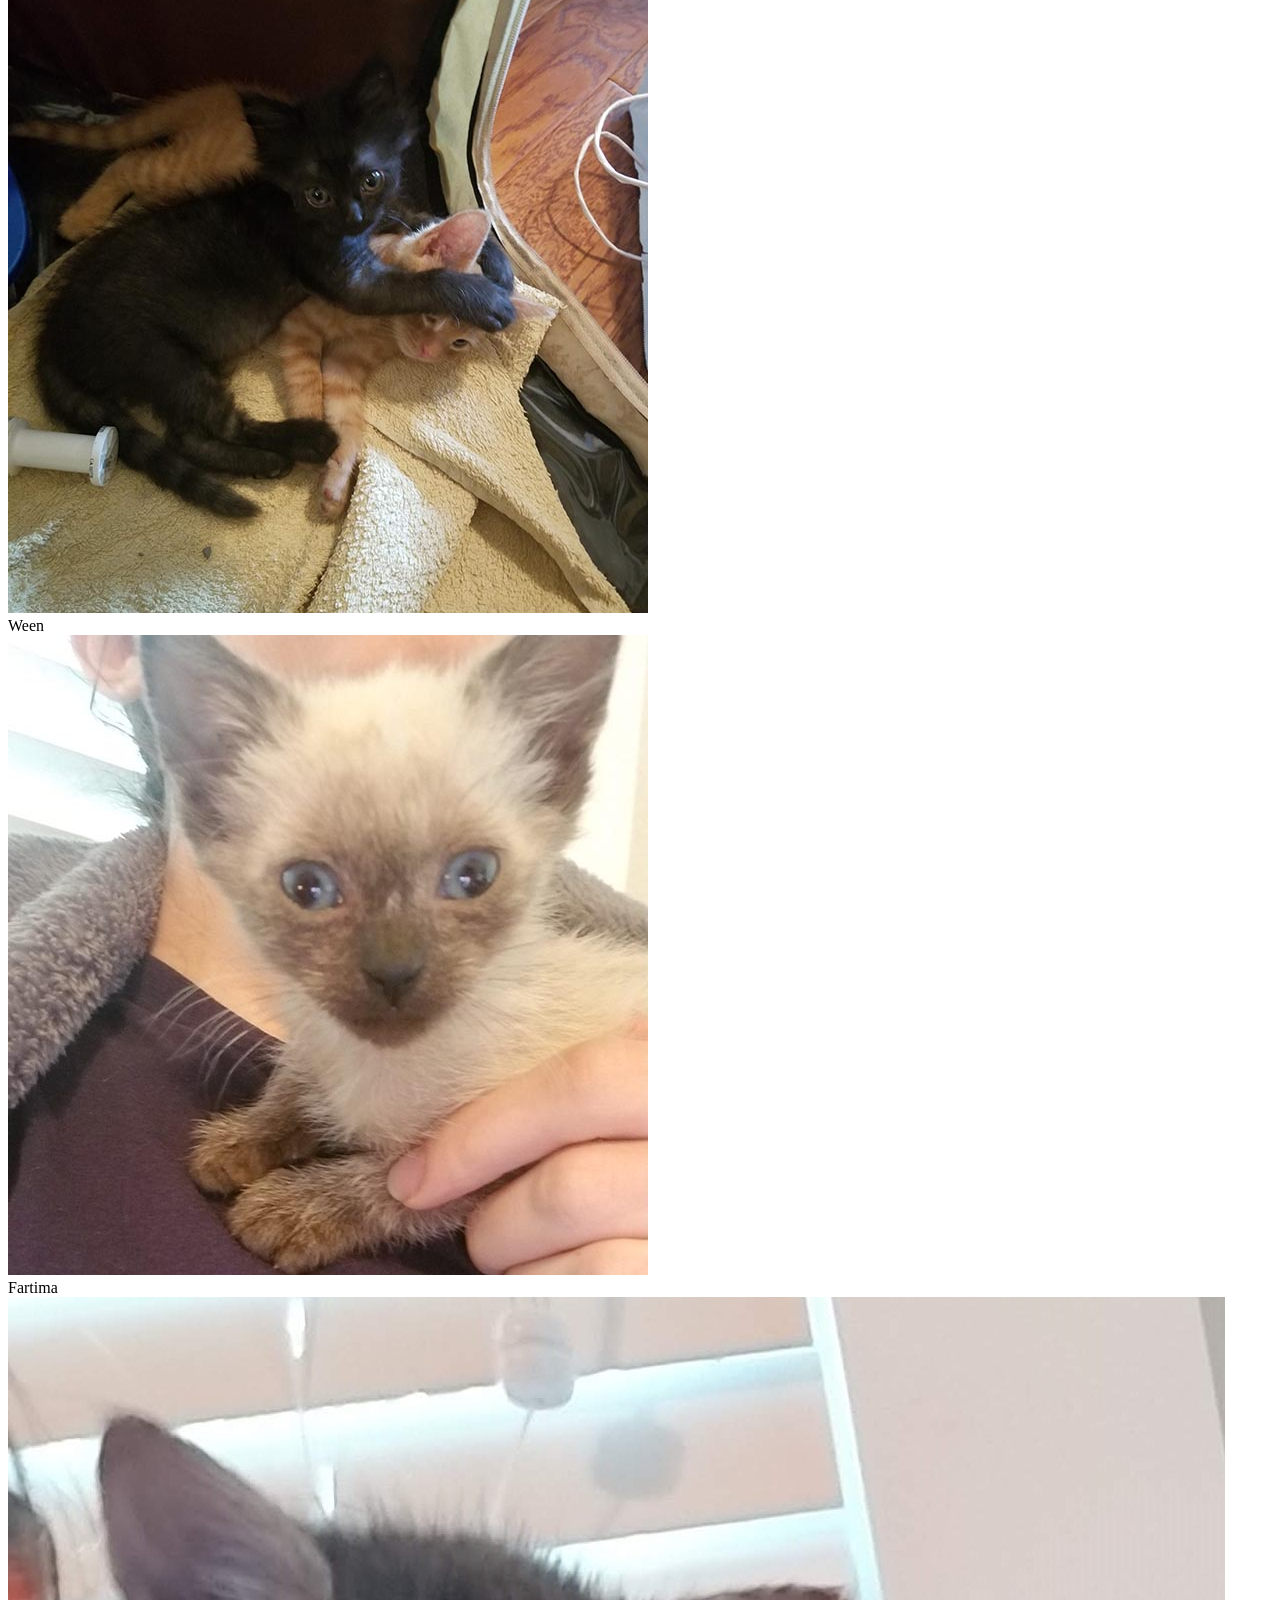
==== commit c77b47f5: "added title and subtitle" ====
--- a/index.html
+++ b/index.html
@@ -2,7 +2,8 @@
 <html>
 <head>
 	<title>Kittens!</title>
-	<link rel = "stylesheet" type="text/css" href="./kitty-grid-flex.css">
+	<link rel = "stylesheet" type="text/css" href="css/reset.css">
+	<link rel = "stylesheet" type="text/css" href="css/kitty-grid-flex.css">
 	<link href = "https://fonts.googleapis.com/css?family=Galada" rel = "stylesheet">
 </head>
 
@@ -15,12 +16,12 @@
         <!-- Get user's name -->
   		<div class="modal-content" id="username-modal">
 	    	<div class="modal-header">
-		        <button type="button" class="close" onclick="closeModal()" data-dismiss="modal">&times;</button>
+		        <a href="#" class="close" onclick="closeModal()" data-dismiss="modal"></a>
 		        <h3 class="modal-title">Hi! Welcome! What is your name?</h3>
 	    	</div>
 			<div class="modal-body">
 		        <form id="username-form">
-		        	<input type="text" id="username-field" name="username">
+		        	<input type="text" id="username-field" name="username" autofocus>
 		        </form>
 		    </div>
 		    <div class="modal-footer">
@@ -31,7 +32,7 @@
 	    <!-- Determine whether user is a psychopath -->
 	    <div class="modal-content" id="psychopath-test-form">
 	    	<div class="modal-header">
-		        <button type="button" class="close" onclick="closeModal()" data-dismiss="modal">&times;</button>
+				<a href="#" class="close" onclick="closeModal()" data-dismiss="modal"></a>
 		        <h3 class="modal-title" id="hello-message">Hello. Do you like kittens?</h3>
 	    	</div>
 		    <div class="modal-footer">
@@ -43,7 +44,7 @@
 		<!-- Tell the user they are not a psychopath -->
 		<div class="modal-content" id="not-psychopath-modal">
 	    	<div class="modal-header">
-		        <button type="button" class="close" onclick="closeModal()" data-dismiss="modal">&times;</button>
+		        <a href="#" class="close" onclick="closeModal()" data-dismiss="modal"></a>
 		        <h3 class="modal-title">Correct! <br> You are not a psychopath so you may play the game.</h3>
 	    	</div>
 		    <div class="modal-footer">
@@ -54,7 +55,7 @@
 		<!-- Tell the user they are a psychopath -->
 		<div class="modal-content" id="is-psychopath-modal">
 	    	<div class="modal-header">
-		        <button type="button" class="close" onclick="closeModal()" data-dismiss="modal">&times;</button>
+		        <a href="#" class="close" onclick="closeModal()" data-dismiss="modal"></a>
 		        <h3 class="modal-title">Sorry, you are a psychopath. Rethink your values and try again.</h3>
 	    	</div>
 		    <div class="modal-footer">
@@ -66,12 +67,12 @@
         <!-- Get user's guess and check it. TO UPDATE, INSERT INPUT AND LABEL TAG FOR EACH NEW KITTEN. ADD THE NEW KITTENS TO THE END OF THE LIST AND ADJUST THE DIVS SO THEY ARE EVEN (THIS ORDER IS DIFFERENT THAN THE ORDER FOR THE IMAGES AND JS FILE). -->
   		<div class="modal-content" id="guess-modal">
 	    	<div class="modal-header">
-		        <button type="button" class="close" onclick="closeModal()" data-dismiss="modal">&times;</button>
+		        <a href="#" class="close" onclick="closeModal()" data-dismiss="modal"></a>
 		        <h3 class="modal-title">Which kitten am I thinking of?</h3>
 	    	</div>
 			<div class="modal-body">
 		        <form id="guess-form">
-		        	<div class="form-col">
+		        	<div class="form-col">						
 			        	<input type="radio" class="radio" name="kittyName" id="Tony" value="Tony">
 		        		<label for="Tony" id="Tony-label">Tony</label><br>
 		        		<input type="radio" class="radio" name="kittyName" id="Cleo" value="Cleo">
@@ -121,7 +122,7 @@
 	    <!-- Notify user of wrong guess and give hint. -->
 		<div class="modal-content" id="incorrect-guess-modal">
 	    	<div class="modal-header">
-		        <button type="button" class="close" onclick="closeModal()" data-dismiss="modal">&times;</button>
+		        <a href="#" class="close" onclick="closeModal()" data-dismiss="modal"></a>
 		        <h3 class="modal-title" id="incorrect-message">Wrong!</h3>
 	    	</div>
 		    <div class="modal-footer">
@@ -146,7 +147,7 @@
 		<!-- Show number of guesses. -->
 		<div class="modal-content" id="stats-modal">
 	    	<div class="modal-header">
-		        <button type="button" class="close" onclick="closeModal()" data-dismiss="modal">&times;</button>
+		        <a href="#" class="close" onclick="closeModal()" data-dismiss="modal"></a>
 		        <h3 class="modal-title" id="level-message">Good job!</h3>
 	    	</div>
 	    	<div class="modal-body">
@@ -160,85 +161,87 @@
 </div>
 
 <!-- TO ADD CATS, CROP PIC TO A SQUARE. ADD NEW IMG-CONTAINER DIV, ONE TO EACH COLUMN DIV SO THEY'RE EVEN. MAKE SURE TO ADD KITTEN TRAITS TO JS FILE IN THIS ORDER (TOP>BOTTOM). -->
-	<div class = "row">
-		<!-- Column 1 -->
-		<div class = "column">
-			<div class = "img-container">
-				<img src = "cat-imgs/Tony.jpg">
-				<figcaption>Tony</figcaption>
-			</div>
-			<div class = "img-container">
-				<img src = "cat-imgs/Franklin.jpg">
-				<figcaption>Franklin</figcaption>
-			</div>
-			<div class = "img-container">
-				<img src = "cat-imgs/Noodle.jpg">
-				<figcaption>Noodle</figcaption>
-			</div>
-			<div class = "img-container">		
-				<img src = "cat-imgs/Liberace.jpg">
-				<figcaption>Liberace</figcaption>
-			</div>
-			<div class = "img-container">		
-				<img src = "cat-imgs/Angeweena-Joween.jpg">
-				<figcaption class="long-name">Angeweena Joween</figcaption>
-			</div>
-			<div class = "img-container">		
-				<img src = "cat-imgs/Lunch.jpg">
-				<figcaption>Lunch</figcaption>
-			</div>
-		</div>
-		<!-- Column 2 -->
-		<div class = "column">
-			<div class = "img-container">
-				<img src = "cat-imgs/Cleo.jpg">
-				<figcaption>Cleo</figcaption>
-			</div>
-			<div class = "img-container">	
-				<img src = "cat-imgs/Nacho.jpg">
-				<figcaption>Nacho</figcaption>
-			</div>
-			<div class = "img-container">	
-				<img src = "cat-imgs/Holla.jpg">
-				<figcaption>Holla</figcaption>
-			</div>
-			<div class = "img-container">		
-				<img src = "cat-imgs/Liam.jpg">
-				<figcaption>Liam</figcaption>
-			</div>
-			<div class = "img-container">		
-				<img src = "cat-imgs/Meatloaf.jpg">
-				<figcaption>Meatloaf</figcaption>
-			</div>
-			<div class = "img-container">		
-				<img src = "cat-imgs/Dinner.jpg">
-				<figcaption>Dinner</figcaption>
-			</div>
-		</div>
-		<!-- Column 3 -->
-		<div class = "column">
-			<div class = "img-container">
-				<img src = "cat-imgs/Birdie.jpg">
-				<figcaption>Birdie</figcaption>
-			</div>
-			<div class = "img-container">
-				<img src = "cat-imgs/Nutella.jpg">
-				<figcaption>Nutella</figcaption>
-			</div>
-			<div class = "img-container">		
-				<img src = "cat-imgs/Ween.jpg">
-				<figcaption>Ween</figcaption>
-			</div>
-			<div class = "img-container">		
-				<img src = "cat-imgs/Fartima.jpg">
-				<figcaption>Fartima</figcaption>
-			</div>
-			<div class = "img-container">		
-				<img src = "cat-imgs/Breakfast.jpg">
-				<figcaption>Breakfast</figcaption>
-			</div>
+<h1>Guess the Kitten</h1>
+<h3>A seemingly arbitrary guessing game</h3>
+<div class = "row">
+	<!-- Column 1 -->
+	<div class = "column">
+		<div class = "img-container">
+			<img src = "cat-imgs/Tony.jpg">
+			<figcaption>Tony</figcaption>
+		</div>
+		<div class = "img-container">
+			<img src = "cat-imgs/Franklin.jpg">
+			<figcaption>Franklin</figcaption>
+		</div>
+		<div class = "img-container">
+			<img src = "cat-imgs/Noodle.jpg">
+			<figcaption>Noodle</figcaption>
+		</div>
+		<div class = "img-container">		
+			<img src = "cat-imgs/Liberace.jpg">
+			<figcaption>Liberace</figcaption>
+		</div>
+		<div class = "img-container">		
+			<img src = "cat-imgs/Angeweena-Joween.jpg">
+			<figcaption class="long-name">Angeweena Joween</figcaption>
+		</div>
+		<div class = "img-container">		
+			<img src = "cat-imgs/Lunch.jpg">
+			<figcaption>Lunch</figcaption>
 		</div>
 	</div>
+	<!-- Column 2 -->
+	<div class = "column">
+		<div class = "img-container">
+			<img src = "cat-imgs/Cleo.jpg">
+			<figcaption>Cleo</figcaption>
+		</div>
+		<div class = "img-container">	
+			<img src = "cat-imgs/Nacho.jpg">
+			<figcaption>Nacho</figcaption>
+		</div>
+		<div class = "img-container">	
+			<img src = "cat-imgs/Holla.jpg">
+			<figcaption>Holla</figcaption>
+		</div>
+		<div class = "img-container">		
+			<img src = "cat-imgs/Liam.jpg">
+			<figcaption>Liam</figcaption>
+		</div>
+		<div class = "img-container">		
+			<img src = "cat-imgs/Meatloaf.jpg">
+			<figcaption>Meatloaf</figcaption>
+		</div>
+		<div class = "img-container">		
+			<img src = "cat-imgs/Dinner.jpg">
+			<figcaption>Dinner</figcaption>
+		</div>
+	</div>
+	<!-- Column 3 -->
+	<div class = "column">
+		<div class = "img-container">
+			<img src = "cat-imgs/Birdie.jpg">
+			<figcaption>Birdie</figcaption>
+		</div>
+		<div class = "img-container">
+			<img src = "cat-imgs/Nutella.jpg">
+			<figcaption>Nutella</figcaption>
+		</div>
+		<div class = "img-container">		
+			<img src = "cat-imgs/Ween.jpg">
+			<figcaption>Ween</figcaption>
+		</div>
+		<div class = "img-container">		
+			<img src = "cat-imgs/Fartima.jpg">
+			<figcaption>Fartima</figcaption>
+		</div>
+		<div class = "img-container">		
+			<img src = "cat-imgs/Breakfast.jpg">
+			<figcaption>Breakfast</figcaption>
+		</div>
+	</div>
+</div>
 <script src = "kitten-script.js"></script>
 </body>
 </html>
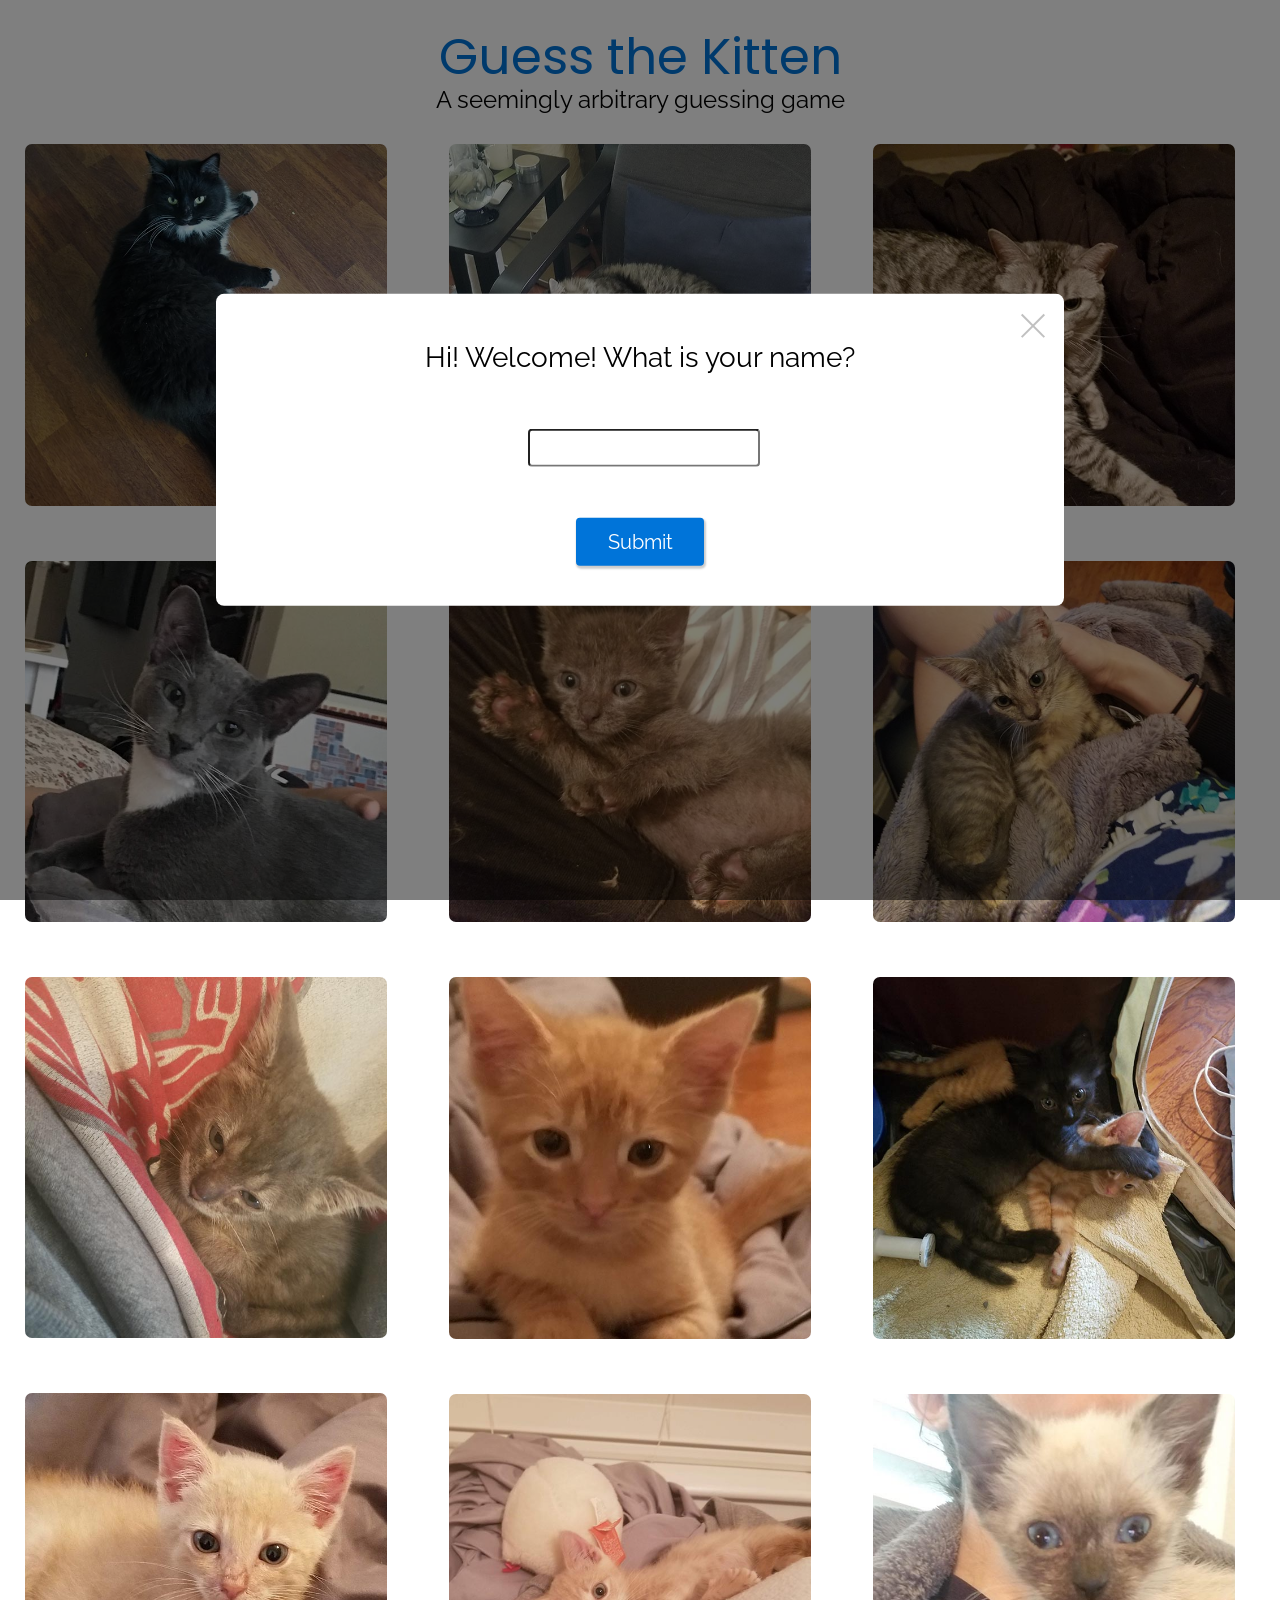
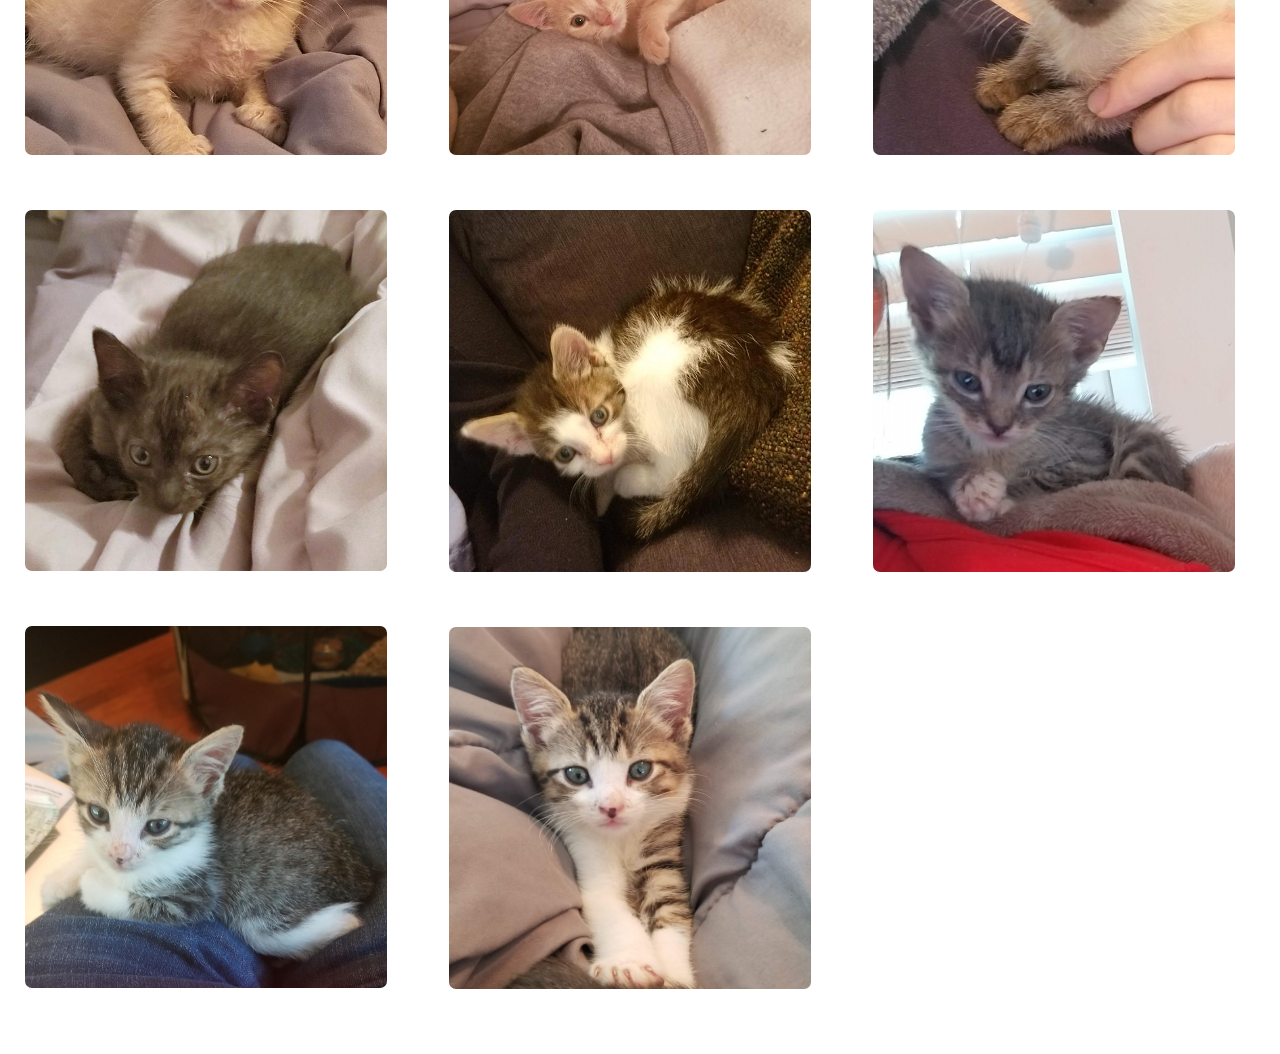
==== commit b4883e65: "changed fonts" ====
--- a/index.html
+++ b/index.html
@@ -5,6 +5,7 @@
 	<link rel = "stylesheet" type="text/css" href="css/reset.css">
 	<link rel = "stylesheet" type="text/css" href="css/kitty-grid-flex.css">
 	<link href = "https://fonts.googleapis.com/css?family=Galada" rel = "stylesheet">
+	<link href="https://fonts.googleapis.com/css?family=Raleway|Poppins:500&display=swap" rel="stylesheet">
 </head>
 
 <body>
--- a/css/kitty-grid-flex.css
+++ b/css/kitty-grid-flex.css
@@ -0,0 +1,263 @@
+body {
+	font-family: 'Raleway', sans-serif;
+}
+
+h1 {
+	text-align: center;
+	font-size: 50px;
+	color: #0074d9;
+	font-family: 'Poppins', sans-serif;
+	margin-top: 30px;
+	line-height: 55px;
+}
+
+h3 {
+	text-align: center;
+	font-size: 24px;
+	color: black;
+	margin-bottom: 20px;
+	line-height: 29px;
+}	
+
+img {
+	border-radius: 7px;
+	vertical-align: middle;
+	width: calc(100% - 20px);
+	z-index: 1;
+}
+
+figcaption {
+	text-align: center;
+	font-size: 50px;
+	color: #0074d9;
+	font-family: 'Galada', cursive;
+	z-index: -1;
+	position: relative;
+	bottom: 80px;
+	line-height: 55px;
+}
+
+.long-name {
+	font-size: 32px;
+	margin-left: -24px;
+}
+
+.disabled-radio {
+	color: #c8c8c8;
+}
+
+.row {
+	display: flex;
+	flex-wrap: wrap;
+	padding: 0 4px;
+	justify-content: space-around;
+}
+
+.column {
+	flex: 25%;
+	max-width: 30%;
+	padding: 10px 4px;
+}
+
+@media screen and (max-width: 800px) {
+  .column {
+    flex: 50%;
+    max-width: 50%;
+  }
+}
+
+@media screen and (max-width: 600px) {
+  .column {
+    flex: 100%;
+	max-width: 100%;
+  }
+}
+
+.img-container:hover img{
+	z-index: -2;
+	opacity: 0.5;
+}
+
+.correct-kitten {
+	border: 7px dotted #0074d9;
+	border-style: dotted;
+}
+
+.correct-kitten:hover {
+	opacity: 1;
+}
+
+#modal {
+	z-index: 50;
+    position: fixed;
+    left: 0;
+    top: 0;
+    width: 100%;
+    height: 100%;
+    background-color: rgba(0, 0, 0, 0.5);
+}
+.modal-content {
+    position: absolute;
+    top: 50%;
+    left: 50%;
+    transform: translate(-50%, -50%);
+    background-color: white;
+    padding: 1rem 1.5rem;
+    width: 50rem;
+    border-radius: 0.5rem;
+    line-height: 1rem;
+    visibility: hidden;
+}
+
+.modal-header h3 {
+	text-align: center;
+	padding-top: 2rem;
+	padding-bottom: 2rem;
+	font-size: 1.75rem;
+	line-height: 2rem;
+}
+
+.modal-header button:hover {
+    background-color: darkgray;
+}
+
+.show-modal {
+    opacity: 1;
+    visibility: visible;
+    transform: scale(1.0);
+}
+
+.button {
+    border: none;
+	border-radius: 0.25rem;
+	box-shadow: 1px 2px 2px 1px #CCC;
+	cursor: pointer;
+	margin: 1.5rem 1.5rem;
+	padding: 0.5rem;
+	font-family: 'Raleway', sans-serif;
+}
+
+.button:hover {
+	opacity: 0.5;
+}
+
+.blue-button,
+.submit-button {
+	background-color: #0074D9;
+	padding: 0.75rem;
+	font-size: 1.25rem;
+	color: white;
+	width: 8rem;
+}
+
+.modal-title {
+	text-align: center;
+}
+
+.modal-footer {
+	display: flex;
+	justify-content: center;
+	padding: 1.5rem 3rem 0 3rem;
+}
+
+#username-field {
+ 	margin: 0.2rem 18rem;
+    width: 14rem;
+    height: 2rem;
+    border-radius: 0.25rem;
+    font-size: 1.25rem;
+}
+
+#sane-button {
+	background-color: #0074D9;
+	height: 3rem;
+	width: 4rem;
+	font-size: 1.25rem;
+	color: white;
+}
+
+#insane-button {
+	background-color: #ffffff;
+	border: 1px solid #0074d9;
+	height: 3rem;
+	width: 4rem;
+	font-size: 1.25rem;
+	color: #0074d9;
+}
+
+#mistake-button {
+	background-color: #0074D9;
+	padding: 1rem;
+	font-size: 1.25rem;
+	color: white;
+}
+
+#no-way-button {
+	background-color: #ffffff;
+	border: 1px solid #0074d9;
+	padding: 1rem;
+	font-size: 1.25rem;
+	color: #0074d9;	
+}
+
+#guess-form {
+	display: flex;
+	flex-wrap: wrap;
+}
+
+.form-col {
+	flex: 1;
+}
+
+label {
+	line-height: 1.5rem;	
+}
+
+label:hover {
+	font-size: 1.5rem;
+	font-weight: 200;
+}
+
+h2 {
+	text-align: center;
+}
+
+#secret-kitten-img {
+	border: none;
+	display: block;
+    margin-left: auto;
+    margin-right: auto;
+    width: 30%;
+}
+
+/* Close X button */
+.close {
+	position: absolute;
+	right: 1rem;
+	top: 1rem;
+	width: 1.5rem;
+	height: 1.5rem;
+	opacity: 0.3;
+}
+
+.close:hover {
+opacity: 1;
+}
+
+.close:before,
+.close:after {
+position: absolute;
+left: 0.5rem;
+content: ' ';
+height: 2rem;
+width: 2px;
+background-color: #333;
+}
+
+.close:before {
+transform: rotate(45deg);
+}
+
+.close:after {
+transform: rotate(-45deg);
+}
